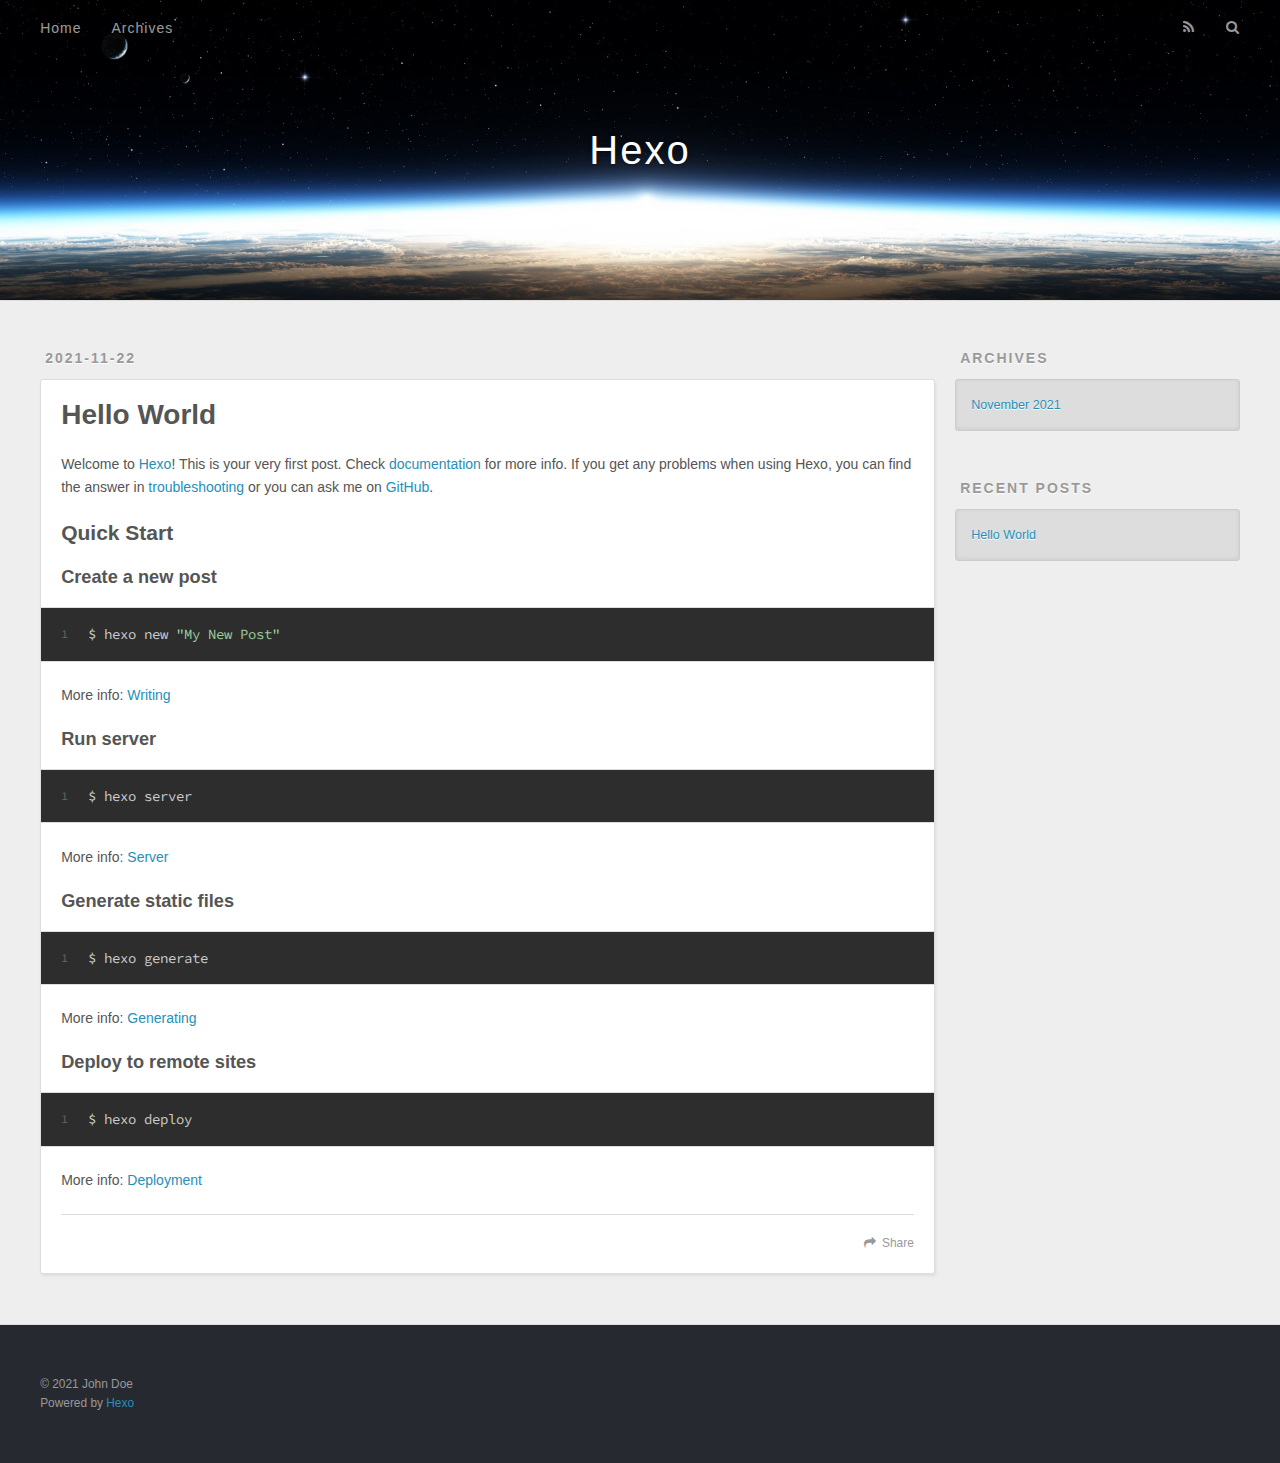
==== index.html @ e6ce5273 "Site updated: 2021-11-22 16:07:38" ====
<!DOCTYPE html>
<html>
<head>
  <meta charset="utf-8">
  

  
  <title>Hexo</title>
  <meta name="viewport" content="width=device-width, initial-scale=1, maximum-scale=1">
  <meta property="og:type" content="website">
<meta property="og:title" content="Hexo">
<meta property="og:url" content="http://example.com/index.html">
<meta property="og:site_name" content="Hexo">
<meta property="og:locale" content="en_US">
<meta property="article:author" content="John Doe">
<meta name="twitter:card" content="summary">
  
    <link rel="alternate" href="/atom.xml" title="Hexo" type="application/atom+xml">
  
  
    <link rel="icon" href="/favicon.png">
  
  
    <link href="//fonts.googleapis.com/css?family=Source+Code+Pro" rel="stylesheet" type="text/css">
  
  
<link rel="stylesheet" href="/css/style.css">

<meta name="generator" content="Hexo 5.4.0"></head>

<body>
  <div id="container">
    <div id="wrap">
      <header id="header">
  <div id="banner"></div>
  <div id="header-outer" class="outer">
    <div id="header-title" class="inner">
      <h1 id="logo-wrap">
        <a href="/" id="logo">Hexo</a>
      </h1>
      
    </div>
    <div id="header-inner" class="inner">
      <nav id="main-nav">
        <a id="main-nav-toggle" class="nav-icon"></a>
        
          <a class="main-nav-link" href="/">Home</a>
        
          <a class="main-nav-link" href="/archives">Archives</a>
        
      </nav>
      <nav id="sub-nav">
        
          <a id="nav-rss-link" class="nav-icon" href="/atom.xml" title="RSS Feed"></a>
        
        <a id="nav-search-btn" class="nav-icon" title="Search"></a>
      </nav>
      <div id="search-form-wrap">
        <form action="//google.com/search" method="get" accept-charset="UTF-8" class="search-form"><input type="search" name="q" class="search-form-input" placeholder="Search"><button type="submit" class="search-form-submit">&#xF002;</button><input type="hidden" name="sitesearch" value="http://example.com"></form>
      </div>
    </div>
  </div>
</header>
      <div class="outer">
        <section id="main">
  
    <article id="post-hello-world" class="article article-type-post" itemscope itemprop="blogPost">
  <div class="article-meta">
    <a href="/2021/11/22/hello-world/" class="article-date">
  <time datetime="2021-11-22T07:55:38.549Z" itemprop="datePublished">2021-11-22</time>
</a>
    
  </div>
  <div class="article-inner">
    
    
      <header class="article-header">
        
  
    <h1 itemprop="name">
      <a class="article-title" href="/2021/11/22/hello-world/">Hello World</a>
    </h1>
  

      </header>
    
    <div class="article-entry" itemprop="articleBody">
      
        <p>Welcome to <a target="_blank" rel="noopener" href="https://hexo.io/">Hexo</a>! This is your very first post. Check <a target="_blank" rel="noopener" href="https://hexo.io/docs/">documentation</a> for more info. If you get any problems when using Hexo, you can find the answer in <a target="_blank" rel="noopener" href="https://hexo.io/docs/troubleshooting.html">troubleshooting</a> or you can ask me on <a target="_blank" rel="noopener" href="https://github.com/hexojs/hexo/issues">GitHub</a>.</p>
<h2 id="Quick-Start"><a href="#Quick-Start" class="headerlink" title="Quick Start"></a>Quick Start</h2><h3 id="Create-a-new-post"><a href="#Create-a-new-post" class="headerlink" title="Create a new post"></a>Create a new post</h3><figure class="highlight bash"><table><tr><td class="gutter"><pre><span class="line">1</span><br></pre></td><td class="code"><pre><span class="line">$ hexo new <span class="string">&quot;My New Post&quot;</span></span><br></pre></td></tr></table></figure>

<p>More info: <a target="_blank" rel="noopener" href="https://hexo.io/docs/writing.html">Writing</a></p>
<h3 id="Run-server"><a href="#Run-server" class="headerlink" title="Run server"></a>Run server</h3><figure class="highlight bash"><table><tr><td class="gutter"><pre><span class="line">1</span><br></pre></td><td class="code"><pre><span class="line">$ hexo server</span><br></pre></td></tr></table></figure>

<p>More info: <a target="_blank" rel="noopener" href="https://hexo.io/docs/server.html">Server</a></p>
<h3 id="Generate-static-files"><a href="#Generate-static-files" class="headerlink" title="Generate static files"></a>Generate static files</h3><figure class="highlight bash"><table><tr><td class="gutter"><pre><span class="line">1</span><br></pre></td><td class="code"><pre><span class="line">$ hexo generate</span><br></pre></td></tr></table></figure>

<p>More info: <a target="_blank" rel="noopener" href="https://hexo.io/docs/generating.html">Generating</a></p>
<h3 id="Deploy-to-remote-sites"><a href="#Deploy-to-remote-sites" class="headerlink" title="Deploy to remote sites"></a>Deploy to remote sites</h3><figure class="highlight bash"><table><tr><td class="gutter"><pre><span class="line">1</span><br></pre></td><td class="code"><pre><span class="line">$ hexo deploy</span><br></pre></td></tr></table></figure>

<p>More info: <a target="_blank" rel="noopener" href="https://hexo.io/docs/one-command-deployment.html">Deployment</a></p>

      
    </div>
    <footer class="article-footer">
      <a data-url="http://example.com/2021/11/22/hello-world/" data-id="ckwadz94r00000wryfaje3tvk" class="article-share-link">Share</a>
      
      
    </footer>
  </div>
  
</article>


  


</section>
        
          <aside id="sidebar">
  
    

  
    

  
    
  
    
  <div class="widget-wrap">
    <h3 class="widget-title">Archives</h3>
    <div class="widget">
      <ul class="archive-list"><li class="archive-list-item"><a class="archive-list-link" href="/archives/2021/11/">November 2021</a></li></ul>
    </div>
  </div>


  
    
  <div class="widget-wrap">
    <h3 class="widget-title">Recent Posts</h3>
    <div class="widget">
      <ul>
        
          <li>
            <a href="/2021/11/22/hello-world/">Hello World</a>
          </li>
        
      </ul>
    </div>
  </div>

  
</aside>
        
      </div>
      <footer id="footer">
  
  <div class="outer">
    <div id="footer-info" class="inner">
      &copy; 2021 John Doe<br>
      Powered by <a href="http://hexo.io/" target="_blank">Hexo</a>
    </div>
  </div>
</footer>
    </div>
    <nav id="mobile-nav">
  
    <a href="/" class="mobile-nav-link">Home</a>
  
    <a href="/archives" class="mobile-nav-link">Archives</a>
  
</nav>
    

<script src="//ajax.googleapis.com/ajax/libs/jquery/2.0.3/jquery.min.js"></script>


  
<link rel="stylesheet" href="/fancybox/jquery.fancybox.css">

  
<script src="/fancybox/jquery.fancybox.pack.js"></script>




<script src="/js/script.js"></script>




  </div>
</body>
</html>
---- css/style.css ----
body {
  width: 100%;
}
body:before,
body:after {
  content: "";
  display: table;
}
body:after {
  clear: both;
}
html,
body,
div,
span,
applet,
object,
iframe,
h1,
h2,
h3,
h4,
h5,
h6,
p,
blockquote,
pre,
a,
abbr,
acronym,
address,
big,
cite,
code,
del,
dfn,
em,
img,
ins,
kbd,
q,
s,
samp,
small,
strike,
strong,
sub,
sup,
tt,
var,
dl,
dt,
dd,
ol,
ul,
li,
fieldset,
form,
label,
legend,
table,
caption,
tbody,
tfoot,
thead,
tr,
th,
td {
  margin: 0;
  padding: 0;
  border: 0;
  outline: 0;
  font-weight: inherit;
  font-style: inherit;
  font-family: inherit;
  font-size: 100%;
  vertical-align: baseline;
}
body {
  line-height: 1;
  color: #000;
  background: #fff;
}
ol,
ul {
  list-style: none;
}
table {
  border-collapse: separate;
  border-spacing: 0;
  vertical-align: middle;
}
caption,
th,
td {
  text-align: left;
  font-weight: normal;
  vertical-align: middle;
}
a img {
  border: none;
}
input,
button {
  margin: 0;
  padding: 0;
}
input::-moz-focus-inner,
button::-moz-focus-inner {
  border: 0;
  padding: 0;
}
@font-face {
  font-family: FontAwesome;
  font-style: normal;
  font-weight: normal;
  src: url("fonts/fontawesome-webfont.eot?v=#4.0.3");
  src: url("fonts/fontawesome-webfont.eot?#iefix&v=#4.0.3") format("embedded-opentype"), url("fonts/fontawesome-webfont.woff?v=#4.0.3") format("woff"), url("fonts/fontawesome-webfont.ttf?v=#4.0.3") format("truetype"), url("fonts/fontawesome-webfont.svg#fontawesomeregular?v=#4.0.3") format("svg");
}
html,
body,
#container {
  height: 100%;
}
body {
  background: #eee;
  font: 14px -apple-system, BlinkMacSystemFont, "Segoe UI", "Roboto", "Oxygen", "Ubuntu", "Cantarell", "Fira Sans", "Droid Sans", "Helvetica Neue", sans-serif;
  -webkit-text-size-adjust: 100%;
}
.outer {
  max-width: 1220px;
  margin: 0 auto;
  padding: 0 20px;
}
.outer:before,
.outer:after {
  content: "";
  display: table;
}
.outer:after {
  clear: both;
}
.inner {
  display: inline;
  float: left;
  width: 98.33333333333333%;
  margin: 0 0.833333333333333%;
}
.left,
.alignleft {
  float: left;
}
.right,
.alignright {
  float: right;
}
.clear {
  clear: both;
}
#container {
  position: relative;
}
.mobile-nav-on {
  overflow: hidden;
}
#wrap {
  height: 100%;
  width: 100%;
  position: absolute;
  top: 0;
  left: 0;
  -webkit-transition: 0.2s ease-out;
  -moz-transition: 0.2s ease-out;
  -ms-transition: 0.2s ease-out;
  transition: 0.2s ease-out;
  z-index: 1;
  background: #eee;
}
.mobile-nav-on #wrap {
  left: 280px;
}
@media screen and (min-width: 768px) {
  #main {
    display: inline;
    float: left;
    width: 73.33333333333333%;
    margin: 0 0.833333333333333%;
  }
}
.article-date,
.article-category-link,
.archive-year,
.widget-title {
  text-decoration: none;
  text-transform: uppercase;
  letter-spacing: 2px;
  color: #999;
  margin-bottom: 1em;
  margin-left: 5px;
  line-height: 1em;
  text-shadow: 0 1px #fff;
  font-weight: bold;
}
.article-inner,
.archive-article-inner {
  background: #fff;
  -webkit-box-shadow: 1px 2px 3px #ddd;
  box-shadow: 1px 2px 3px #ddd;
  border: 1px solid #ddd;
  border-radius: 3px;
}
.article-entry h1,
.widget h1 {
  font-size: 2em;
}
.article-entry h2,
.widget h2 {
  font-size: 1.5em;
}
.article-entry h3,
.widget h3 {
  font-size: 1.3em;
}
.article-entry h4,
.widget h4 {
  font-size: 1.2em;
}
.article-entry h5,
.widget h5 {
  font-size: 1em;
}
.article-entry h6,
.widget h6 {
  font-size: 1em;
  color: #999;
}
.article-entry hr,
.widget hr {
  border: 1px dashed #ddd;
}
.article-entry strong,
.widget strong {
  font-weight: bold;
}
.article-entry em,
.widget em,
.article-entry cite,
.widget cite {
  font-style: italic;
}
.article-entry sup,
.widget sup,
.article-entry sub,
.widget sub {
  font-size: 0.75em;
  line-height: 0;
  position: relative;
  vertical-align: baseline;
}
.article-entry sup,
.widget sup {
  top: -0.5em;
}
.article-entry sub,
.widget sub {
  bottom: -0.2em;
}
.article-entry small,
.widget small {
  font-size: 0.85em;
}
.article-entry acronym,
.widget acronym,
.article-entry abbr,
.widget abbr {
  border-bottom: 1px dotted;
}
.article-entry ul,
.widget ul,
.article-entry ol,
.widget ol,
.article-entry dl,
.widget dl {
  margin: 0 20px;
  line-height: 1.6em;
}
.article-entry ul ul,
.widget ul ul,
.article-entry ol ul,
.widget ol ul,
.article-entry ul ol,
.widget ul ol,
.article-entry ol ol,
.widget ol ol {
  margin-top: 0;
  margin-bottom: 0;
}
.article-entry ul,
.widget ul {
  list-style: disc;
}
.article-entry ol,
.widget ol {
  list-style: decimal;
}
.article-entry dt,
.widget dt {
  font-weight: bold;
}
#header {
  height: 300px;
  position: relative;
  border-bottom: 1px solid #ddd;
}
#header:before,
#header:after {
  content: "";
  position: absolute;
  left: 0;
  right: 0;
  height: 40px;
}
#header:before {
  top: 0;
  background: -webkit-linear-gradient(rgba(0,0,0,0.2), transparent);
  background: -moz-linear-gradient(rgba(0,0,0,0.2), transparent);
  background: -ms-linear-gradient(rgba(0,0,0,0.2), transparent);
  background: linear-gradient(rgba(0,0,0,0.2), transparent);
}
#header:after {
  bottom: 0;
  background: -webkit-linear-gradient(transparent, rgba(0,0,0,0.2));
  background: -moz-linear-gradient(transparent, rgba(0,0,0,0.2));
  background: -ms-linear-gradient(transparent, rgba(0,0,0,0.2));
  background: linear-gradient(transparent, rgba(0,0,0,0.2));
}
#header-outer {
  height: 100%;
  position: relative;
}
#header-inner {
  position: relative;
  overflow: hidden;
}
#banner {
  position: absolute;
  top: 0;
  left: 0;
  width: 100%;
  height: 100%;
  background: url("images/banner.jpg") center #000;
  -webkit-background-size: cover;
  -moz-background-size: cover;
  background-size: cover;
  z-index: -1;
}
#header-title {
  text-align: center;
  height: 40px;
  position: absolute;
  top: 50%;
  left: 0;
  margin-top: -20px;
}
#logo,
#subtitle {
  text-decoration: none;
  color: #fff;
  font-weight: 300;
  text-shadow: 0 1px 4px rgba(0,0,0,0.3);
}
#logo {
  font-size: 40px;
  line-height: 40px;
  letter-spacing: 2px;
}
#subtitle {
  font-size: 16px;
  line-height: 16px;
  letter-spacing: 1px;
}
#subtitle-wrap {
  margin-top: 16px;
}
#main-nav {
  float: left;
  margin-left: -15px;
}
.nav-icon,
.main-nav-link {
  float: left;
  color: #fff;
  opacity: 0.6;
  text-decoration: none;
  text-shadow: 0 1px rgba(0,0,0,0.2);
  -webkit-transition: opacity 0.2s;
  -moz-transition: opacity 0.2s;
  -ms-transition: opacity 0.2s;
  transition: opacity 0.2s;
  display: block;
  padding: 20px 15px;
}
.nav-icon:hover,
.main-nav-link:hover {
  opacity: 1;
}
.nav-icon {
  font-family: FontAwesome;
  text-align: center;
  font-size: 14px;
  width: 14px;
  height: 14px;
  padding: 20px 15px;
  position: relative;
  cursor: pointer;
}
.main-nav-link {
  font-weight: 300;
  letter-spacing: 1px;
}
@media screen and (max-width: 479px) {
  .main-nav-link {
    display: none;
  }
}
#main-nav-toggle {
  display: none;
}
#main-nav-toggle:before {
  content: "\f0c9";
}
@media screen and (max-width: 479px) {
  #main-nav-toggle {
    display: block;
  }
}
#sub-nav {
  float: right;
  margin-right: -15px;
}
#nav-rss-link:before {
  content: "\f09e";
}
#nav-search-btn:before {
  content: "\f002";
}
#search-form-wrap {
  position: absolute;
  top: 15px;
  width: 150px;
  height: 30px;
  right: -150px;
  opacity: 0;
  -webkit-transition: 0.2s ease-out;
  -moz-transition: 0.2s ease-out;
  -ms-transition: 0.2s ease-out;
  transition: 0.2s ease-out;
}
#search-form-wrap.on {
  opacity: 1;
  right: 0;
}
@media screen and (max-width: 479px) {
  #search-form-wrap {
    width: 100%;
    right: -100%;
  }
}
.search-form {
  position: absolute;
  top: 0;
  left: 0;
  right: 0;
  background: #fff;
  padding: 5px 15px;
  border-radius: 15px;
  -webkit-box-shadow: 0 0 10px rgba(0,0,0,0.3);
  box-shadow: 0 0 10px rgba(0,0,0,0.3);
}
.search-form-input {
  border: none;
  background: none;
  color: #555;
  width: 100%;
  font: 13px -apple-system, BlinkMacSystemFont, "Segoe UI", "Roboto", "Oxygen", "Ubuntu", "Cantarell", "Fira Sans", "Droid Sans", "Helvetica Neue", sans-serif;
  outline: none;
}
.search-form-input::-webkit-search-results-decoration,
.search-form-input::-webkit-search-cancel-button {
  -webkit-appearance: none;
}
.search-form-submit {
  position: absolute;
  top: 50%;
  right: 10px;
  margin-top: -7px;
  font: 13px FontAwesome;
  border: none;
  background: none;
  color: #bbb;
  cursor: pointer;
}
.search-form-submit:hover,
.search-form-submit:focus {
  color: #777;
}
.article {
  margin: 50px 0;
}
.article-inner {
  overflow: hidden;
}
.article-meta:before,
.article-meta:after {
  content: "";
  display: table;
}
.article-meta:after {
  clear: both;
}
.article-date {
  float: left;
}
.article-category {
  float: left;
  line-height: 1em;
  color: #ccc;
  text-shadow: 0 1px #fff;
  margin-left: 8px;
}
.article-category:before {
  content: "\2022";
}
.article-category-link {
  margin: 0 12px 1em;
}
.article-header {
  padding: 20px 20px 0;
}
.article-title {
  text-decoration: none;
  font-size: 2em;
  font-weight: bold;
  color: #555;
  line-height: 1.1em;
  -webkit-transition: color 0.2s;
  -moz-transition: color 0.2s;
  -ms-transition: color 0.2s;
  transition: color 0.2s;
}
a.article-title:hover {
  color: #258fb8;
}
.article-entry {
  color: #555;
  padding: 0 20px;
}
.article-entry:before,
.article-entry:after {
  content: "";
  display: table;
}
.article-entry:after {
  clear: both;
}
.article-entry p,
.article-entry table {
  line-height: 1.6em;
  margin: 1.6em 0;
}
.article-entry h1,
.article-entry h2,
.article-entry h3,
.article-entry h4,
.article-entry h5,
.article-entry h6 {
  font-weight: bold;
}
.article-entry h1,
.article-entry h2,
.article-entry h3,
.article-entry h4,
.article-entry h5,
.article-entry h6 {
  line-height: 1.1em;
  margin: 1.1em 0;
}
.article-entry a {
  color: #258fb8;
  text-decoration: none;
}
.article-entry a:hover {
  text-decoration: underline;
}
.article-entry ul,
.article-entry ol,
.article-entry dl {
  margin-top: 1.6em;
  margin-bottom: 1.6em;
}
.article-entry img,
.article-entry video {
  max-width: 100%;
  height: auto;
  display: block;
  margin: auto;
}
.article-entry iframe {
  border: none;
}
.article-entry table {
  width: 100%;
  border-collapse: collapse;
  border-spacing: 0;
}
.article-entry th {
  font-weight: bold;
  border-bottom: 3px solid #ddd;
  padding-bottom: 0.5em;
}
.article-entry td {
  border-bottom: 1px solid #ddd;
  padding: 10px 0;
}
.article-entry blockquote {
  font-family: Georgia, "Times New Roman", serif;
  font-size: 1.4em;
  margin: 1.6em 20px;
  text-align: center;
}
.article-entry blockquote footer {
  font-size: 14px;
  margin: 1.6em 0;
  font-family: -apple-system, BlinkMacSystemFont, "Segoe UI", "Roboto", "Oxygen", "Ubuntu", "Cantarell", "Fira Sans", "Droid Sans", "Helvetica Neue", sans-serif;
}
.article-entry blockquote footer cite:before {
  content: "—";
  padding: 0 0.5em;
}
.article-entry .pullquote {
  text-align: left;
  width: 45%;
  margin: 0;
}
.article-entry .pullquote.left {
  margin-left: 0.5em;
  margin-right: 1em;
}
.article-entry .pullquote.right {
  margin-right: 0.5em;
  margin-left: 1em;
}
.article-entry .caption {
  color: #999;
  display: block;
  font-size: 0.9em;
  margin-top: 0.5em;
  position: relative;
  text-align: center;
}
.article-entry .video-container {
  position: relative;
  padding-top: 56.25%;
  height: 0;
  overflow: hidden;
}
.article-entry .video-container iframe,
.article-entry .video-container object,
.article-entry .video-container embed {
  position: absolute;
  top: 0;
  left: 0;
  width: 100%;
  height: 100%;
  margin-top: 0;
}
.article-more-link a {
  display: inline-block;
  line-height: 1em;
  padding: 6px 15px;
  border-radius: 15px;
  background: #eee;
  color: #999;
  text-shadow: 0 1px #fff;
  text-decoration: none;
}
.article-more-link a:hover {
  background: #258fb8;
  color: #fff;
  text-decoration: none;
  text-shadow: 0 1px #1e7293;
}
.article-footer {
  font-size: 0.85em;
  line-height: 1.6em;
  border-top: 1px solid #ddd;
  padding-top: 1.6em;
  margin: 0 20px 20px;
}
.article-footer:before,
.article-footer:after {
  content: "";
  display: table;
}
.article-footer:after {
  clear: both;
}
.article-footer a {
  color: #999;
  text-decoration: none;
}
.article-footer a:hover {
  color: #555;
}
.article-tag-list-item {
  float: left;
  margin-right: 10px;
}
.article-tag-list-link:before {
  content: "#";
}
.article-comment-link {
  float: right;
}
.article-comment-link:before {
  content: "\f075";
  font-family: FontAwesome;
  padding-right: 8px;
}
.article-share-link {
  cursor: pointer;
  float: right;
  margin-left: 20px;
}
.article-share-link:before {
  content: "\f064";
  font-family: FontAwesome;
  padding-right: 6px;
}
#article-nav {
  position: relative;
}
#article-nav:before,
#article-nav:after {
  content: "";
  display: table;
}
#article-nav:after {
  clear: both;
}
@media screen and (min-width: 768px) {
  #article-nav {
    margin: 50px 0;
  }
  #article-nav:before {
    width: 8px;
    height: 8px;
    position: absolute;
    top: 50%;
    left: 50%;
    margin-top: -4px;
    margin-left: -4px;
    content: "";
    border-radius: 50%;
    background: #ddd;
    -webkit-box-shadow: 0 1px 2px #fff;
    box-shadow: 0 1px 2px #fff;
  }
}
.article-nav-link-wrap {
  text-decoration: none;
  text-shadow: 0 1px #fff;
  color: #999;
  -webkit-box-sizing: border-box;
  -moz-box-sizing: border-box;
  box-sizing: border-box;
  margin-top: 50px;
  text-align: center;
  display: block;
}
.article-nav-link-wrap:hover {
  color: #555;
}
@media screen and (min-width: 768px) {
  .article-nav-link-wrap {
    width: 50%;
    margin-top: 0;
  }
}
@media screen and (min-width: 768px) {
  #article-nav-newer {
    float: left;
    text-align: right;
    padding-right: 20px;
  }
}
@media screen and (min-width: 768px) {
  #article-nav-older {
    float: right;
    text-align: left;
    padding-left: 20px;
  }
}
.article-nav-caption {
  text-transform: uppercase;
  letter-spacing: 2px;
  color: #ddd;
  line-height: 1em;
  font-weight: bold;
}
#article-nav-newer .article-nav-caption {
  margin-right: -2px;
}
.article-nav-title {
  font-size: 0.85em;
  line-height: 1.6em;
  margin-top: 0.5em;
}
.article-share-box {
  position: absolute;
  display: none;
  background: #fff;
  -webkit-box-shadow: 1px 2px 10px rgba(0,0,0,0.2);
  box-shadow: 1px 2px 10px rgba(0,0,0,0.2);
  border-radius: 3px;
  margin-left: -145px;
  overflow: hidden;
  z-index: 1;
}
.article-share-box.on {
  display: block;
}
.article-share-input {
  width: 100%;
  background: none;
  -webkit-box-sizing: border-box;
  -moz-box-sizing: border-box;
  box-sizing: border-box;
  font: 14px -apple-system, BlinkMacSystemFont, "Segoe UI", "Roboto", "Oxygen", "Ubuntu", "Cantarell", "Fira Sans", "Droid Sans", "Helvetica Neue", sans-serif;
  padding: 0 15px;
  color: #555;
  outline: none;
  border: 1px solid #ddd;
  border-radius: 3px 3px 0 0;
  height: 36px;
  line-height: 36px;
}
.article-share-links {
  background: #eee;
}
.article-share-links:before,
.article-share-links:after {
  content: "";
  display: table;
}
.article-share-links:after {
  clear: both;
}
.article-share-twitter,
.article-share-facebook,
.article-share-pinterest,
.article-share-google {
  width: 50px;
  height: 36px;
  display: block;
  float: left;
  position: relative;
  color: #999;
  text-shadow: 0 1px #fff;
}
.article-share-twitter:before,
.article-share-facebook:before,
.article-share-pinterest:before,
.article-share-google:before {
  font-size: 20px;
  font-family: FontAwesome;
  width: 20px;
  height: 20px;
  position: absolute;
  top: 50%;
  left: 50%;
  margin-top: -10px;
  margin-left: -10px;
  text-align: center;
}
.article-share-twitter:hover,
.article-share-facebook:hover,
.article-share-pinterest:hover,
.article-share-google:hover {
  color: #fff;
}
.article-share-twitter:before {
  content: "\f099";
}
.article-share-twitter:hover {
  background: #00aced;
  text-shadow: 0 1px #008abe;
}
.article-share-facebook:before {
  content: "\f09a";
}
.article-share-facebook:hover {
  background: #3b5998;
  text-shadow: 0 1px #2f477a;
}
.article-share-pinterest:before {
  content: "\f0d2";
}
.article-share-pinterest:hover {
  background: #cb2027;
  text-shadow: 0 1px #a21a1f;
}
.article-share-google:before {
  content: "\f0d5";
}
.article-share-google:hover {
  background: #dd4b39;
  text-shadow: 0 1px #be3221;
}
.article-gallery {
  background: #000;
  position: relative;
}
.article-gallery-photos {
  position: relative;
  overflow: hidden;
}
.article-gallery-img {
  display: none;
  max-width: 100%;
}
.article-gallery-img:first-child {
  display: block;
}
.article-gallery-img.loaded {
  position: absolute;
  display: block;
}
.article-gallery-img img {
  display: block;
  max-width: 100%;
  margin: 0 auto;
}
#comments {
  background: #fff;
  -webkit-box-shadow: 1px 2px 3px #ddd;
  box-shadow: 1px 2px 3px #ddd;
  padding: 20px;
  border: 1px solid #ddd;
  border-radius: 3px;
  margin: 50px 0;
}
#comments a {
  color: #258fb8;
}
.archives-wrap {
  margin: 50px 0;
}
.archives:before,
.archives:after {
  content: "";
  display: table;
}
.archives:after {
  clear: both;
}
.archive-year-wrap {
  margin-bottom: 1em;
}
.archives {
  -webkit-column-gap: 10px;
  -moz-column-gap: 10px;
  column-gap: 10px;
}
@media screen and (min-width: 480px) and (max-width: 767px) {
  .archives {
    -webkit-column-count: 2;
    -moz-column-count: 2;
    column-count: 2;
  }
}
@media screen and (min-width: 768px) {
  .archives {
    -webkit-column-count: 3;
    -moz-column-count: 3;
    column-count: 3;
  }
}
.archive-article {
  -webkit-column-break-inside: avoid;
  page-break-inside: avoid;
  overflow: hidden;
  break-inside: avoid-column;
}
.archive-article-inner {
  padding: 10px;
  margin-bottom: 15px;
}
.archive-article-title {
  text-decoration: none;
  font-weight: bold;
  color: #555;
  -webkit-transition: color 0.2s;
  -moz-transition: color 0.2s;
  -ms-transition: color 0.2s;
  transition: color 0.2s;
  line-height: 1.6em;
}
.archive-article-title:hover {
  color: #258fb8;
}
.archive-article-footer {
  margin-top: 1em;
}
.archive-article-date {
  color: #999;
  text-decoration: none;
  font-size: 0.85em;
  line-height: 1em;
  margin-bottom: 0.5em;
  display: block;
}
#page-nav {
  margin: 50px auto;
  background: #fff;
  -webkit-box-shadow: 1px 2px 3px #ddd;
  box-shadow: 1px 2px 3px #ddd;
  border: 1px solid #ddd;
  border-radius: 3px;
  text-align: center;
  color: #999;
  overflow: hidden;
}
#page-nav:before,
#page-nav:after {
  content: "";
  display: table;
}
#page-nav:after {
  clear: both;
}
#page-nav a,
#page-nav span {
  padding: 10px 20px;
  line-height: 1;
  height: 2ex;
}
#page-nav a {
  color: #999;
  text-decoration: none;
}
#page-nav a:hover {
  background: #999;
  color: #fff;
}
#page-nav .prev {
  float: left;
}
#page-nav .next {
  float: right;
}
#page-nav .page-number {
  display: inline-block;
}
@media screen and (max-width: 479px) {
  #page-nav .page-number {
    display: none;
  }
}
#page-nav .current {
  color: #555;
  font-weight: bold;
}
#page-nav .space {
  color: #ddd;
}
#footer {
  background: #262a30;
  padding: 50px 0;
  border-top: 1px solid #ddd;
  color: #999;
}
#footer a {
  color: #258fb8;
  text-decoration: none;
}
#footer a:hover {
  text-decoration: underline;
}
#footer-info {
  line-height: 1.6em;
  font-size: 0.85em;
}
.article-entry pre,
.article-entry .highlight {
  background: #2d2d2d;
  margin: 0 -20px;
  padding: 15px 20px;
  border-style: solid;
  border-color: #ddd;
  border-width: 1px 0;
  overflow: auto;
  color: #ccc;
  line-height: 22.400000000000002px;
}
.article-entry .highlight .gutter pre,
.article-entry .gist .gist-file .gist-data .line-numbers {
  color: #666;
  font-size: 0.85em;
}
.article-entry pre,
.article-entry code {
  font-family: "Source Code Pro", Consolas, Monaco, Menlo, Consolas, monospace;
}
.article-entry code {
  background: #eee;
  text-shadow: 0 1px #fff;
  padding: 0 0.3em;
}
.article-entry pre code {
  background: none;
  text-shadow: none;
  padding: 0;
}
.article-entry .highlight pre {
  border: none;
  margin: 0;
  padding: 0;
}
.article-entry .highlight table {
  margin: 0;
  width: auto;
}
.article-entry .highlight td {
  border: none;
  padding: 0;
}
.article-entry .highlight figcaption {
  font-size: 0.85em;
  color: #999;
  line-height: 1em;
  margin-bottom: 1em;
}
.article-entry .highlight figcaption:before,
.article-entry .highlight figcaption:after {
  content: "";
  display: table;
}
.article-entry .highlight figcaption:after {
  clear: both;
}
.article-entry .highlight figcaption a {
  float: right;
}
.article-entry .highlight .gutter pre {
  text-align: right;
  padding-right: 20px;
}
.article-entry .highlight .line {
  height: 22.400000000000002px;
}
.article-entry .highlight .line.marked {
  background: #515151;
}
.article-entry .gist {
  margin: 0 -20px;
  border-style: solid;
  border-color: #ddd;
  border-width: 1px 0;
  background: #2d2d2d;
  padding: 15px 20px 15px 0;
}
.article-entry .gist .gist-file {
  border: none;
  font-family: "Source Code Pro", Consolas, Monaco, Menlo, Consolas, monospace;
  margin: 0;
}
.article-entry .gist .gist-file .gist-data {
  background: none;
  border: none;
}
.article-entry .gist .gist-file .gist-data .line-numbers {
  background: none;
  border: none;
  padding: 0 20px 0 0;
}
.article-entry .gist .gist-file .gist-data .line-data {
  padding: 0 !important;
}
.article-entry .gist .gist-file .highlight {
  margin: 0;
  padding: 0;
  border: none;
}
.article-entry .gist .gist-file .gist-meta {
  background: #2d2d2d;
  color: #999;
  font: 0.85em -apple-system, BlinkMacSystemFont, "Segoe UI", "Roboto", "Oxygen", "Ubuntu", "Cantarell", "Fira Sans", "Droid Sans", "Helvetica Neue", sans-serif;
  text-shadow: 0 0;
  padding: 0;
  margin-top: 1em;
  margin-left: 20px;
}
.article-entry .gist .gist-file .gist-meta a {
  color: #258fb8;
  font-weight: normal;
}
.article-entry .gist .gist-file .gist-meta a:hover {
  text-decoration: underline;
}
pre .comment,
pre .title {
  color: #999;
}
pre .variable,
pre .attribute,
pre .tag,
pre .regexp,
pre .ruby .constant,
pre .xml .tag .title,
pre .xml .pi,
pre .xml .doctype,
pre .html .doctype,
pre .css .id,
pre .css .class,
pre .css .pseudo {
  color: #f2777a;
}
pre .number,
pre .preprocessor,
pre .built_in,
pre .literal,
pre .params,
pre .constant {
  color: #f99157;
}
pre .class,
pre .ruby .class .title,
pre .css .rules .attribute {
  color: #9c9;
}
pre .string,
pre .value,
pre .inheritance,
pre .header,
pre .ruby .symbol,
pre .xml .cdata {
  color: #9c9;
}
pre .css .hexcolor {
  color: #6cc;
}
pre .function,
pre .python .decorator,
pre .python .title,
pre .ruby .function .title,
pre .ruby .title .keyword,
pre .perl .sub,
pre .javascript .title,
pre .coffeescript .title {
  color: #69c;
}
pre .keyword,
pre .javascript .function {
  color: #c9c;
}
@media screen and (max-width: 479px) {
  #mobile-nav {
    position: absolute;
    top: 0;
    left: 0;
    width: 280px;
    height: 100%;
    background: #191919;
    border-right: 1px solid #fff;
  }
}
@media screen and (max-width: 479px) {
  .mobile-nav-link {
    display: block;
    color: #999;
    text-decoration: none;
    padding: 15px 20px;
    font-weight: bold;
  }
  .mobile-nav-link:hover {
    color: #fff;
  }
}
@media screen and (min-width: 768px) {
  #sidebar {
    display: inline;
    float: left;
    width: 23.333333333333332%;
    margin: 0 0.833333333333333%;
  }
}
.widget-wrap {
  margin: 50px 0;
}
.widget {
  color: #777;
  text-shadow: 0 1px #fff;
  background: #ddd;
  -webkit-box-shadow: 0 -1px 4px #ccc inset;
  box-shadow: 0 -1px 4px #ccc inset;
  border: 1px solid #ccc;
  padding: 15px;
  border-radius: 3px;
}
.widget a {
  color: #258fb8;
  text-decoration: none;
}
.widget a:hover {
  text-decoration: underline;
}
.widget ul ul,
.widget ol ul,
.widget dl ul,
.widget ul ol,
.widget ol ol,
.widget dl ol,
.widget ul dl,
.widget ol dl,
.widget dl dl {
  margin-left: 15px;
  list-style: disc;
}
.widget {
  line-height: 1.6em;
  word-wrap: break-word;
  font-size: 0.9em;
}
.widget ul,
.widget ol {
  list-style: none;
  margin: 0;
}
.widget ul ul,
.widget ol ul,
.widget ul ol,
.widget ol ol {
  margin: 0 20px;
}
.widget ul ul,
.widget ol ul {
  list-style: disc;
}
.widget ul ol,
.widget ol ol {
  list-style: decimal;
}
.category-list-count,
.tag-list-count,
.archive-list-count {
  padding-left: 5px;
  color: #999;
  font-size: 0.85em;
}
.category-list-count:before,
.tag-list-count:before,
.archive-list-count:before {
  content: "(";
}
.category-list-count:after,
.tag-list-count:after,
.archive-list-count:after {
  content: ")";
}
.tagcloud a {
  margin-right: 5px;
  display: inline-block;
}
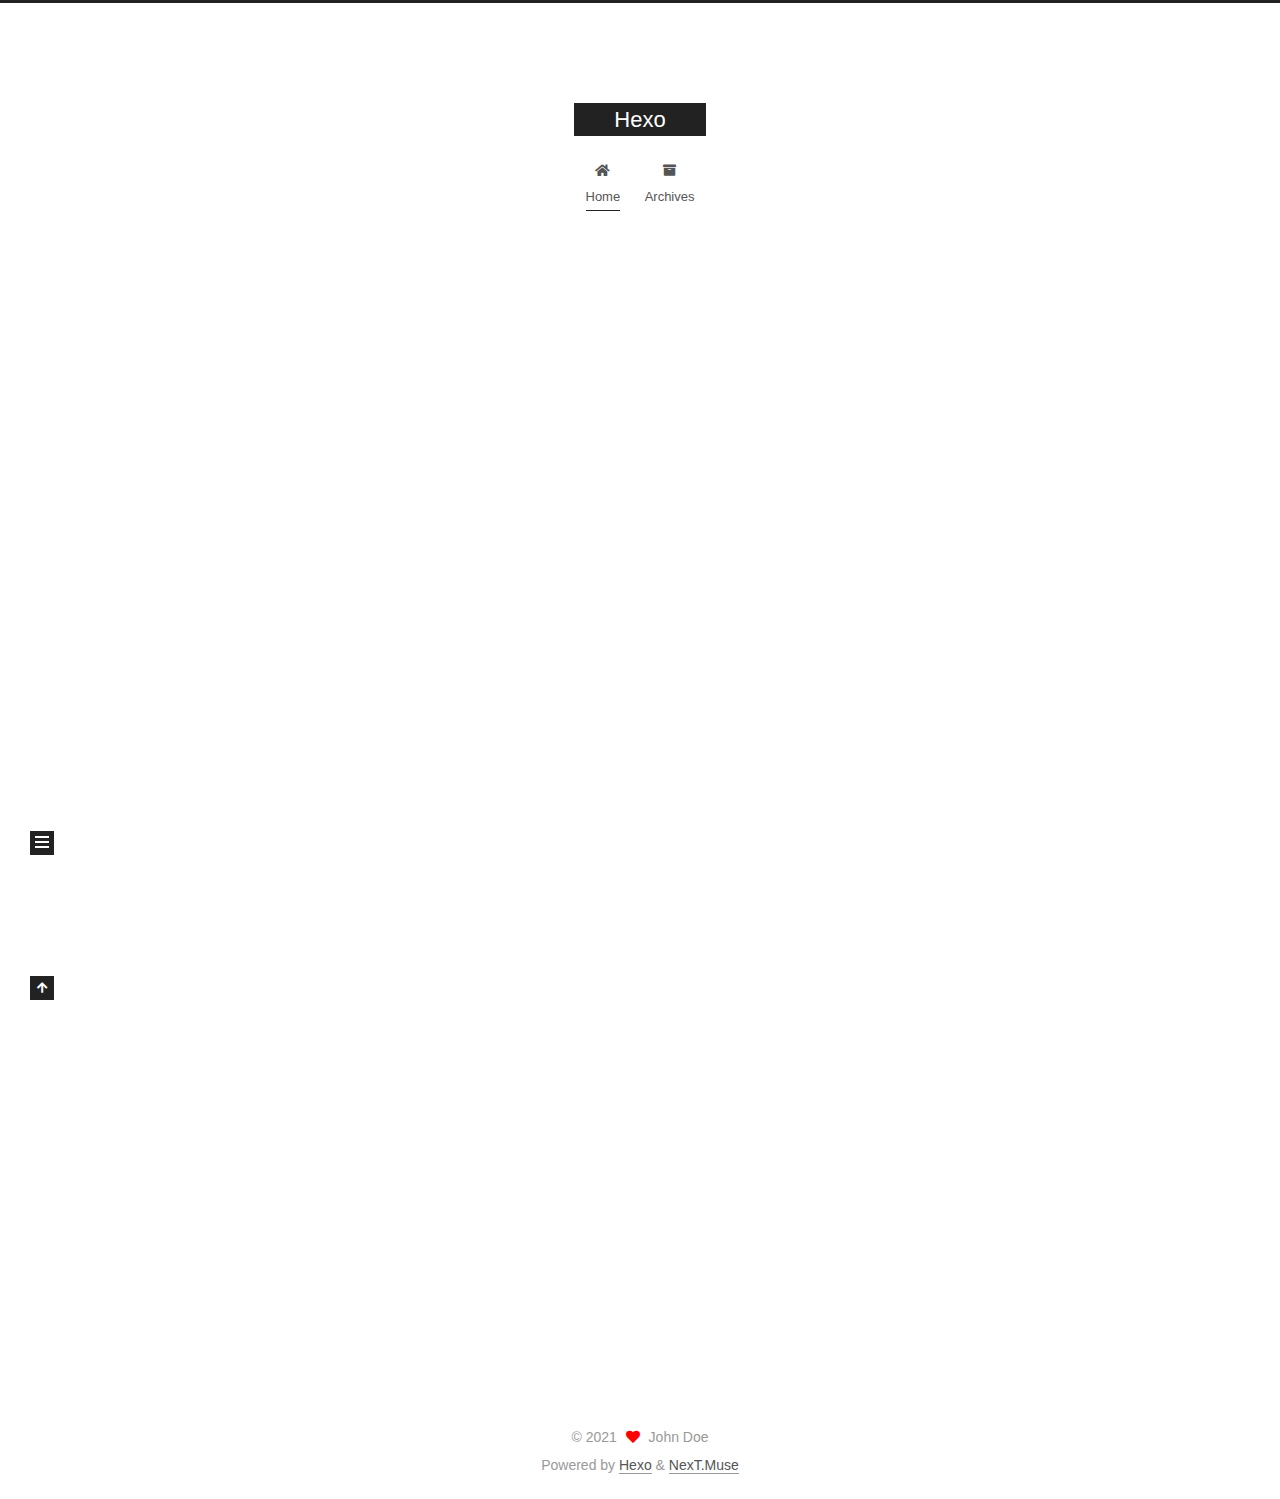
==== commit ffdd01e9: "Site updated: 2021-11-22 17:02:01" ====
--- a/index.html
+++ b/index.html
@@ -1,196 +1,376 @@
 <!DOCTYPE html>
-<html>
+<html lang="en">
 <head>
-  <meta charset="utf-8">
-  
-
-  
-  <title>Hexo</title>
-  <meta name="viewport" content="width=device-width, initial-scale=1, maximum-scale=1">
+  <meta charset="UTF-8">
+<meta name="viewport" content="width=device-width, initial-scale=1, maximum-scale=2">
+<meta name="theme-color" content="#222">
+<meta name="generator" content="Hexo 5.4.0">
+  <link rel="apple-touch-icon" sizes="180x180" href="/images/apple-touch-icon-next.png">
+  <link rel="icon" type="image/png" sizes="32x32" href="/images/favicon-32x32-next.png">
+  <link rel="icon" type="image/png" sizes="16x16" href="/images/favicon-16x16-next.png">
+  <link rel="mask-icon" href="/images/logo.svg" color="#222">
+
+<link rel="stylesheet" href="/css/main.css">
+
+
+<link rel="stylesheet" href="/lib/font-awesome/css/all.min.css">
+
+<script id="hexo-configurations">
+    var NexT = window.NexT || {};
+    var CONFIG = {"hostname":"liwannian1229.github.io","root":"/","scheme":"Muse","version":"7.8.0","exturl":false,"sidebar":{"position":"left","display":"post","padding":18,"offset":12,"onmobile":false},"copycode":{"enable":false,"show_result":false,"style":null},"back2top":{"enable":true,"sidebar":false,"scrollpercent":false},"bookmark":{"enable":false,"color":"#222","save":"auto"},"fancybox":false,"mediumzoom":false,"lazyload":false,"pangu":false,"comments":{"style":"tabs","active":null,"storage":true,"lazyload":false,"nav":null},"algolia":{"hits":{"per_page":10},"labels":{"input_placeholder":"Search for Posts","hits_empty":"We didn't find any results for the search: ${query}","hits_stats":"${hits} results found in ${time} ms"}},"localsearch":{"enable":false,"trigger":"auto","top_n_per_article":1,"unescape":false,"preload":false},"motion":{"enable":true,"async":false,"transition":{"post_block":"fadeIn","post_header":"slideDownIn","post_body":"slideDownIn","coll_header":"slideLeftIn","sidebar":"slideUpIn"}}};
+  </script>
+
   <meta property="og:type" content="website">
 <meta property="og:title" content="Hexo">
-<meta property="og:url" content="http://example.com/index.html">
+<meta property="og:url" content="https://liwannian1229.github.io/index.html">
 <meta property="og:site_name" content="Hexo">
 <meta property="og:locale" content="en_US">
 <meta property="article:author" content="John Doe">
 <meta name="twitter:card" content="summary">
-  
-    <link rel="alternate" href="/atom.xml" title="Hexo" type="application/atom+xml">
-  
-  
-    <link rel="icon" href="/favicon.png">
-  
-  
-    <link href="//fonts.googleapis.com/css?family=Source+Code+Pro" rel="stylesheet" type="text/css">
-  
-  
-<link rel="stylesheet" href="/css/style.css">
-
-<meta name="generator" content="Hexo 5.4.0"></head>
-
-<body>
-  <div id="container">
-    <div id="wrap">
-      <header id="header">
-  <div id="banner"></div>
-  <div id="header-outer" class="outer">
-    <div id="header-title" class="inner">
-      <h1 id="logo-wrap">
-        <a href="/" id="logo">Hexo</a>
-      </h1>
+
+<link rel="canonical" href="https://liwannian1229.github.io/">
+
+
+<script id="page-configurations">
+  // https://hexo.io/docs/variables.html
+  CONFIG.page = {
+    sidebar: "",
+    isHome : true,
+    isPost : false,
+    lang   : 'en'
+  };
+</script>
+
+  <title>Hexo</title>
+  
+
+
+
+
+
+
+  <noscript>
+  <style>
+  .use-motion .brand,
+  .use-motion .menu-item,
+  .sidebar-inner,
+  .use-motion .post-block,
+  .use-motion .pagination,
+  .use-motion .comments,
+  .use-motion .post-header,
+  .use-motion .post-body,
+  .use-motion .collection-header { opacity: initial; }
+
+  .use-motion .site-title,
+  .use-motion .site-subtitle {
+    opacity: initial;
+    top: initial;
+  }
+
+  .use-motion .logo-line-before i { left: initial; }
+  .use-motion .logo-line-after i { right: initial; }
+  </style>
+</noscript>
+
+</head>
+
+<body itemscope itemtype="http://schema.org/WebPage">
+  <div class="container use-motion">
+    <div class="headband"></div>
+
+    <header class="header" itemscope itemtype="http://schema.org/WPHeader">
+      <div class="header-inner"><div class="site-brand-container">
+  <div class="site-nav-toggle">
+    <div class="toggle" aria-label="Toggle navigation bar">
+      <span class="toggle-line toggle-line-first"></span>
+      <span class="toggle-line toggle-line-middle"></span>
+      <span class="toggle-line toggle-line-last"></span>
+    </div>
+  </div>
+
+  <div class="site-meta">
+
+    <a href="/" class="brand" rel="start">
+      <span class="logo-line-before"><i></i></span>
+      <h1 class="site-title">Hexo</h1>
+      <span class="logo-line-after"><i></i></span>
+    </a>
+  </div>
+
+  <div class="site-nav-right">
+    <div class="toggle popup-trigger">
+    </div>
+  </div>
+</div>
+
+
+
+
+<nav class="site-nav">
+  <ul id="menu" class="main-menu menu">
+        <li class="menu-item menu-item-home">
+
+    <a href="/" rel="section"><i class="fa fa-home fa-fw"></i>Home</a>
+
+  </li>
+        <li class="menu-item menu-item-archives">
+
+    <a href="/archives/" rel="section"><i class="fa fa-archive fa-fw"></i>Archives</a>
+
+  </li>
+  </ul>
+</nav>
+
+
+
+
+</div>
+    </header>
+
+    
+  <div class="back-to-top">
+    <i class="fa fa-arrow-up"></i>
+    <span>0%</span>
+  </div>
+
+
+    <main class="main">
+      <div class="main-inner">
+        <div class="content-wrap">
+          
+
+          <div class="content index posts-expand">
+            
+      
+  
+  
+  <article itemscope itemtype="http://schema.org/Article" class="post-block" lang="en">
+    <link itemprop="mainEntityOfPage" href="https://liwannian1229.github.io/2021/11/22/hello-world/">
+
+    <span hidden itemprop="author" itemscope itemtype="http://schema.org/Person">
+      <meta itemprop="image" content="/images/avatar.gif">
+      <meta itemprop="name" content="John Doe">
+      <meta itemprop="description" content="">
+    </span>
+
+    <span hidden itemprop="publisher" itemscope itemtype="http://schema.org/Organization">
+      <meta itemprop="name" content="Hexo">
+    </span>
+      <header class="post-header">
+        <h2 class="post-title" itemprop="name headline">
+          
+            <a href="/2021/11/22/hello-world/" class="post-title-link" itemprop="url">Hello World</a>
+        </h2>
+
+        <div class="post-meta">
+            <span class="post-meta-item">
+              <span class="post-meta-item-icon">
+                <i class="far fa-calendar"></i>
+              </span>
+              <span class="post-meta-item-text">Posted on</span>
+
+              <time title="Created: 2021-11-22 15:55:38" itemprop="dateCreated datePublished" datetime="2021-11-22T15:55:38+08:00">2021-11-22</time>
+            </span>
+              <span class="post-meta-item">
+                <span class="post-meta-item-icon">
+                  <i class="far fa-calendar-check"></i>
+                </span>
+                <span class="post-meta-item-text">Edited on</span>
+                <time title="Modified: 1985-10-26 16:15:00" itemprop="dateModified" datetime="1985-10-26T16:15:00+08:00">1985-10-26</time>
+              </span>
+
+          
+
+        </div>
+      </header>
+
+    
+    
+    
+    <div class="post-body" itemprop="articleBody">
+
+      
+          <p>Welcome to <a target="_blank" rel="noopener" href="https://hexo.io/">Hexo</a>! This is your very first post. Check <a target="_blank" rel="noopener" href="https://hexo.io/docs/">documentation</a> for more info. If you get any problems when using Hexo, you can find the answer in <a target="_blank" rel="noopener" href="https://hexo.io/docs/troubleshooting.html">troubleshooting</a> or you can ask me on <a target="_blank" rel="noopener" href="https://github.com/hexojs/hexo/issues">GitHub</a>.</p>
+<h2 id="Quick-Start"><a href="#Quick-Start" class="headerlink" title="Quick Start"></a>Quick Start</h2><h3 id="Create-a-new-post"><a href="#Create-a-new-post" class="headerlink" title="Create a new post"></a>Create a new post</h3><figure class="highlight bash"><table><tr><td class="gutter"><pre><span class="line">1</span><br></pre></td><td class="code"><pre><span class="line">$ hexo new <span class="string">&quot;My New Post&quot;</span></span><br></pre></td></tr></table></figure>
+
+<p>More info: <a target="_blank" rel="noopener" href="https://hexo.io/docs/writing.html">Writing</a></p>
+<h3 id="Run-server"><a href="#Run-server" class="headerlink" title="Run server"></a>Run server</h3><figure class="highlight bash"><table><tr><td class="gutter"><pre><span class="line">1</span><br></pre></td><td class="code"><pre><span class="line">$ hexo server</span><br></pre></td></tr></table></figure>
+
+<p>More info: <a target="_blank" rel="noopener" href="https://hexo.io/docs/server.html">Server</a></p>
+<h3 id="Generate-static-files"><a href="#Generate-static-files" class="headerlink" title="Generate static files"></a>Generate static files</h3><figure class="highlight bash"><table><tr><td class="gutter"><pre><span class="line">1</span><br></pre></td><td class="code"><pre><span class="line">$ hexo generate</span><br></pre></td></tr></table></figure>
+
+<p>More info: <a target="_blank" rel="noopener" href="https://hexo.io/docs/generating.html">Generating</a></p>
+<h3 id="Deploy-to-remote-sites"><a href="#Deploy-to-remote-sites" class="headerlink" title="Deploy to remote sites"></a>Deploy to remote sites</h3><figure class="highlight bash"><table><tr><td class="gutter"><pre><span class="line">1</span><br></pre></td><td class="code"><pre><span class="line">$ hexo deploy</span><br></pre></td></tr></table></figure>
+
+<p>More info: <a target="_blank" rel="noopener" href="https://hexo.io/docs/one-command-deployment.html">Deployment</a></p>
+
       
     </div>
-    <div id="header-inner" class="inner">
-      <nav id="main-nav">
-        <a id="main-nav-toggle" class="nav-icon"></a>
+
+    
+    
+    
+      <footer class="post-footer">
+        <div class="post-eof"></div>
+      </footer>
+  </article>
+  
+  
+  
+
+
+  
+
+
+
+          </div>
+          
+
+<script>
+  window.addEventListener('tabs:register', () => {
+    let { activeClass } = CONFIG.comments;
+    if (CONFIG.comments.storage) {
+      activeClass = localStorage.getItem('comments_active') || activeClass;
+    }
+    if (activeClass) {
+      let activeTab = document.querySelector(`a[href="#comment-${activeClass}"]`);
+      if (activeTab) {
+        activeTab.click();
+      }
+    }
+  });
+  if (CONFIG.comments.storage) {
+    window.addEventListener('tabs:click', event => {
+      if (!event.target.matches('.tabs-comment .tab-content .tab-pane')) return;
+      let commentClass = event.target.classList[1];
+      localStorage.setItem('comments_active', commentClass);
+    });
+  }
+</script>
+
+        </div>
+          
+  
+  <div class="toggle sidebar-toggle">
+    <span class="toggle-line toggle-line-first"></span>
+    <span class="toggle-line toggle-line-middle"></span>
+    <span class="toggle-line toggle-line-last"></span>
+  </div>
+
+  <aside class="sidebar">
+    <div class="sidebar-inner">
+
+      <ul class="sidebar-nav motion-element">
+        <li class="sidebar-nav-toc">
+          Table of Contents
+        </li>
+        <li class="sidebar-nav-overview">
+          Overview
+        </li>
+      </ul>
+
+      <!--noindex-->
+      <div class="post-toc-wrap sidebar-panel">
+      </div>
+      <!--/noindex-->
+
+      <div class="site-overview-wrap sidebar-panel">
+        <div class="site-author motion-element" itemprop="author" itemscope itemtype="http://schema.org/Person">
+  <p class="site-author-name" itemprop="name">John Doe</p>
+  <div class="site-description" itemprop="description"></div>
+</div>
+<div class="site-state-wrap motion-element">
+  <nav class="site-state">
+      <div class="site-state-item site-state-posts">
+          <a href="/archives/">
         
-          <a class="main-nav-link" href="/">Home</a>
+          <span class="site-state-item-count">1</span>
+          <span class="site-state-item-name">posts</span>
+        </a>
+      </div>
+  </nav>
+</div>
+
+
+
+      </div>
+
+    </div>
+  </aside>
+  <div id="sidebar-dimmer"></div>
+
+
+      </div>
+    </main>
+
+    <footer class="footer">
+      <div class="footer-inner">
         
-          <a class="main-nav-link" href="/archives">Archives</a>
+
         
-      </nav>
-      <nav id="sub-nav">
+
+<div class="copyright">
+  
+  &copy; 
+  <span itemprop="copyrightYear">2021</span>
+  <span class="with-love">
+    <i class="fa fa-heart"></i>
+  </span>
+  <span class="author" itemprop="copyrightHolder">John Doe</span>
+</div>
+  <div class="powered-by">Powered by <a href="https://hexo.io/" class="theme-link" rel="noopener" target="_blank">Hexo</a> & <a href="https://muse.theme-next.org/" class="theme-link" rel="noopener" target="_blank">NexT.Muse</a>
+  </div>
+
         
-          <a id="nav-rss-link" class="nav-icon" href="/atom.xml" title="RSS Feed"></a>
-        
-        <a id="nav-search-btn" class="nav-icon" title="Search"></a>
-      </nav>
-      <div id="search-form-wrap">
-        <form action="//google.com/search" method="get" accept-charset="UTF-8" class="search-form"><input type="search" name="q" class="search-form-input" placeholder="Search"><button type="submit" class="search-form-submit">&#xF002;</button><input type="hidden" name="sitesearch" value="http://example.com"></form>
-      </div>
-    </div>
-  </div>
-</header>
-      <div class="outer">
-        <section id="main">
-  
-    <article id="post-hello-world" class="article article-type-post" itemscope itemprop="blogPost">
-  <div class="article-meta">
-    <a href="/2021/11/22/hello-world/" class="article-date">
-  <time datetime="2021-11-22T07:55:38.549Z" itemprop="datePublished">2021-11-22</time>
-</a>
-    
-  </div>
-  <div class="article-inner">
-    
-    
-      <header class="article-header">
-        
-  
-    <h1 itemprop="name">
-      <a class="article-title" href="/2021/11/22/hello-world/">Hello World</a>
-    </h1>
-  
-
-      </header>
-    
-    <div class="article-entry" itemprop="articleBody">
-      
-        <p>Welcome to <a target="_blank" rel="noopener" href="https://hexo.io/">Hexo</a>! This is your very first post. Check <a target="_blank" rel="noopener" href="https://hexo.io/docs/">documentation</a> for more info. If you get any problems when using Hexo, you can find the answer in <a target="_blank" rel="noopener" href="https://hexo.io/docs/troubleshooting.html">troubleshooting</a> or you can ask me on <a target="_blank" rel="noopener" href="https://github.com/hexojs/hexo/issues">GitHub</a>.</p>
-<h2 id="Quick-Start"><a href="#Quick-Start" class="headerlink" title="Quick Start"></a>Quick Start</h2><h3 id="Create-a-new-post"><a href="#Create-a-new-post" class="headerlink" title="Create a new post"></a>Create a new post</h3><figure class="highlight bash"><table><tr><td class="gutter"><pre><span class="line">1</span><br></pre></td><td class="code"><pre><span class="line">$ hexo new <span class="string">&quot;My New Post&quot;</span></span><br></pre></td></tr></table></figure>
-
-<p>More info: <a target="_blank" rel="noopener" href="https://hexo.io/docs/writing.html">Writing</a></p>
-<h3 id="Run-server"><a href="#Run-server" class="headerlink" title="Run server"></a>Run server</h3><figure class="highlight bash"><table><tr><td class="gutter"><pre><span class="line">1</span><br></pre></td><td class="code"><pre><span class="line">$ hexo server</span><br></pre></td></tr></table></figure>
-
-<p>More info: <a target="_blank" rel="noopener" href="https://hexo.io/docs/server.html">Server</a></p>
-<h3 id="Generate-static-files"><a href="#Generate-static-files" class="headerlink" title="Generate static files"></a>Generate static files</h3><figure class="highlight bash"><table><tr><td class="gutter"><pre><span class="line">1</span><br></pre></td><td class="code"><pre><span class="line">$ hexo generate</span><br></pre></td></tr></table></figure>
-
-<p>More info: <a target="_blank" rel="noopener" href="https://hexo.io/docs/generating.html">Generating</a></p>
-<h3 id="Deploy-to-remote-sites"><a href="#Deploy-to-remote-sites" class="headerlink" title="Deploy to remote sites"></a>Deploy to remote sites</h3><figure class="highlight bash"><table><tr><td class="gutter"><pre><span class="line">1</span><br></pre></td><td class="code"><pre><span class="line">$ hexo deploy</span><br></pre></td></tr></table></figure>
-
-<p>More info: <a target="_blank" rel="noopener" href="https://hexo.io/docs/one-command-deployment.html">Deployment</a></p>
-
-      
-    </div>
-    <footer class="article-footer">
-      <a data-url="http://example.com/2021/11/22/hello-world/" data-id="ckwadz94r00000wryfaje3tvk" class="article-share-link">Share</a>
-      
-      
+
+
+
+
+
+
+
+
+      </div>
     </footer>
   </div>
-  
-</article>
-
-
-  
-
-
-</section>
-        
-          <aside id="sidebar">
-  
-    
-
-  
-    
-
-  
-    
-  
-    
-  <div class="widget-wrap">
-    <h3 class="widget-title">Archives</h3>
-    <div class="widget">
-      <ul class="archive-list"><li class="archive-list-item"><a class="archive-list-link" href="/archives/2021/11/">November 2021</a></li></ul>
-    </div>
-  </div>
-
-
-  
-    
-  <div class="widget-wrap">
-    <h3 class="widget-title">Recent Posts</h3>
-    <div class="widget">
-      <ul>
-        
-          <li>
-            <a href="/2021/11/22/hello-world/">Hello World</a>
-          </li>
-        
-      </ul>
-    </div>
-  </div>
-
-  
-</aside>
-        
-      </div>
-      <footer id="footer">
-  
-  <div class="outer">
-    <div id="footer-info" class="inner">
-      &copy; 2021 John Doe<br>
-      Powered by <a href="http://hexo.io/" target="_blank">Hexo</a>
-    </div>
-  </div>
-</footer>
-    </div>
-    <nav id="mobile-nav">
-  
-    <a href="/" class="mobile-nav-link">Home</a>
-  
-    <a href="/archives" class="mobile-nav-link">Archives</a>
-  
-</nav>
-    
-
-<script src="//ajax.googleapis.com/ajax/libs/jquery/2.0.3/jquery.min.js"></script>
-
-
-  
-<link rel="stylesheet" href="/fancybox/jquery.fancybox.css">
-
-  
-<script src="/fancybox/jquery.fancybox.pack.js"></script>
-
-
-
-
-<script src="/js/script.js"></script>
-
-
-
-
-  </div>
+
+  
+  <script src="/lib/anime.min.js"></script>
+  <script src="/lib/velocity/velocity.min.js"></script>
+  <script src="/lib/velocity/velocity.ui.min.js"></script>
+
+<script src="/js/utils.js"></script>
+
+<script src="/js/motion.js"></script>
+
+
+<script src="/js/schemes/muse.js"></script>
+
+
+<script src="/js/next-boot.js"></script>
+
+
+
+
+  
+
+
+
+
+
+
+
+
+
+
+
+
+
+
+
+  
+
+  
+
 </body>
-</html>+</html>
--- a/css/main.css
+++ b/css/main.css
@@ -0,0 +1,2291 @@
+:root {
+  --body-bg-color: #fff;
+  --content-bg-color: #fff;
+  --card-bg-color: #f5f5f5;
+  --text-color: #555;
+  --blockquote-color: #666;
+  --link-color: #555;
+  --link-hover-color: #222;
+  --brand-color: #fff;
+  --brand-hover-color: #fff;
+  --table-row-odd-bg-color: #f9f9f9;
+  --table-row-hover-bg-color: #f5f5f5;
+  --menu-item-bg-color: #f5f5f5;
+  --btn-default-bg: #222;
+  --btn-default-color: #fff;
+  --btn-default-border-color: #222;
+  --btn-default-hover-bg: #fff;
+  --btn-default-hover-color: #222;
+  --btn-default-hover-border-color: #222;
+}
+html {
+  line-height: 1.15; /* 1 */
+  -webkit-text-size-adjust: 100%; /* 2 */
+}
+body {
+  margin: 0;
+}
+main {
+  display: block;
+}
+h1 {
+  font-size: 2em;
+  margin: 0.67em 0;
+}
+hr {
+  box-sizing: content-box; /* 1 */
+  height: 0; /* 1 */
+  overflow: visible; /* 2 */
+}
+pre {
+  font-family: monospace, monospace; /* 1 */
+  font-size: 1em; /* 2 */
+}
+a {
+  background: transparent;
+}
+abbr[title] {
+  border-bottom: none; /* 1 */
+  text-decoration: underline; /* 2 */
+  text-decoration: underline dotted; /* 2 */
+}
+b,
+strong {
+  font-weight: bolder;
+}
+code,
+kbd,
+samp {
+  font-family: monospace, monospace; /* 1 */
+  font-size: 1em; /* 2 */
+}
+small {
+  font-size: 80%;
+}
+sub,
+sup {
+  font-size: 75%;
+  line-height: 0;
+  position: relative;
+  vertical-align: baseline;
+}
+sub {
+  bottom: -0.25em;
+}
+sup {
+  top: -0.5em;
+}
+img {
+  border-style: none;
+}
+button,
+input,
+optgroup,
+select,
+textarea {
+  font-family: inherit; /* 1 */
+  font-size: 100%; /* 1 */
+  line-height: 1.15; /* 1 */
+  margin: 0; /* 2 */
+}
+button,
+input {
+/* 1 */
+  overflow: visible;
+}
+button,
+select {
+/* 1 */
+  text-transform: none;
+}
+button,
+[type='button'],
+[type='reset'],
+[type='submit'] {
+  -webkit-appearance: button;
+}
+button::-moz-focus-inner,
+[type='button']::-moz-focus-inner,
+[type='reset']::-moz-focus-inner,
+[type='submit']::-moz-focus-inner {
+  border-style: none;
+  padding: 0;
+}
+button:-moz-focusring,
+[type='button']:-moz-focusring,
+[type='reset']:-moz-focusring,
+[type='submit']:-moz-focusring {
+  outline: 1px dotted ButtonText;
+}
+fieldset {
+  padding: 0.35em 0.75em 0.625em;
+}
+legend {
+  box-sizing: border-box; /* 1 */
+  color: inherit; /* 2 */
+  display: table; /* 1 */
+  max-width: 100%; /* 1 */
+  padding: 0; /* 3 */
+  white-space: normal; /* 1 */
+}
+progress {
+  vertical-align: baseline;
+}
+textarea {
+  overflow: auto;
+}
+[type='checkbox'],
+[type='radio'] {
+  box-sizing: border-box; /* 1 */
+  padding: 0; /* 2 */
+}
+[type='number']::-webkit-inner-spin-button,
+[type='number']::-webkit-outer-spin-button {
+  height: auto;
+}
+[type='search'] {
+  outline-offset: -2px; /* 2 */
+  -webkit-appearance: textfield; /* 1 */
+}
+[type='search']::-webkit-search-decoration {
+  -webkit-appearance: none;
+}
+::-webkit-file-upload-button {
+  font: inherit; /* 2 */
+  -webkit-appearance: button; /* 1 */
+}
+details {
+  display: block;
+}
+summary {
+  display: list-item;
+}
+template {
+  display: none;
+}
+[hidden] {
+  display: none;
+}
+::selection {
+  background: #262a30;
+  color: #eee;
+}
+html,
+body {
+  height: 100%;
+}
+body {
+  background: var(--body-bg-color);
+  color: var(--text-color);
+  font-family: 'Lato', "PingFang SC", "Microsoft YaHei", sans-serif;
+  font-size: 1em;
+  line-height: 2;
+}
+@media (max-width: 991px) {
+  body {
+    padding-left: 0 !important;
+    padding-right: 0 !important;
+  }
+}
+h1,
+h2,
+h3,
+h4,
+h5,
+h6 {
+  font-family: 'Lato', "PingFang SC", "Microsoft YaHei", sans-serif;
+  font-weight: bold;
+  line-height: 1.5;
+  margin: 20px 0 15px;
+}
+h1 {
+  font-size: 1.5em;
+}
+h2 {
+  font-size: 1.375em;
+}
+h3 {
+  font-size: 1.25em;
+}
+h4 {
+  font-size: 1.125em;
+}
+h5 {
+  font-size: 1em;
+}
+h6 {
+  font-size: 0.875em;
+}
+p {
+  margin: 0 0 20px 0;
+}
+a,
+span.exturl {
+  border-bottom: 1px solid #999;
+  color: var(--link-color);
+  outline: 0;
+  text-decoration: none;
+  overflow-wrap: break-word;
+  word-wrap: break-word;
+  cursor: pointer;
+}
+a:hover,
+span.exturl:hover {
+  border-bottom-color: var(--link-hover-color);
+  color: var(--link-hover-color);
+}
+iframe,
+img,
+video {
+  display: block;
+  margin-left: auto;
+  margin-right: auto;
+  max-width: 100%;
+}
+hr {
+  background-image: repeating-linear-gradient(-45deg, #ddd, #ddd 4px, transparent 4px, transparent 8px);
+  border: 0;
+  height: 3px;
+  margin: 40px 0;
+}
+blockquote {
+  border-left: 4px solid #ddd;
+  color: var(--blockquote-color);
+  margin: 0;
+  padding: 0 15px;
+}
+blockquote cite::before {
+  content: '-';
+  padding: 0 5px;
+}
+dt {
+  font-weight: bold;
+}
+dd {
+  margin: 0;
+  padding: 0;
+}
+kbd {
+  background-color: #f5f5f5;
+  background-image: linear-gradient(#eee, #fff, #eee);
+  border: 1px solid #ccc;
+  border-radius: 0.2em;
+  box-shadow: 0.1em 0.1em 0.2em rgba(0,0,0,0.1);
+  color: #555;
+  font-family: inherit;
+  padding: 0.1em 0.3em;
+  white-space: nowrap;
+}
+.table-container {
+  overflow: auto;
+}
+table {
+  border-collapse: collapse;
+  border-spacing: 0;
+  font-size: 0.875em;
+  margin: 0 0 20px 0;
+  width: 100%;
+}
+tbody tr:nth-of-type(odd) {
+  background: var(--table-row-odd-bg-color);
+}
+tbody tr:hover {
+  background: var(--table-row-hover-bg-color);
+}
+caption,
+th,
+td {
+  font-weight: normal;
+  padding: 8px;
+  vertical-align: middle;
+}
+th,
+td {
+  border: 1px solid #ddd;
+  border-bottom: 3px solid #ddd;
+}
+th {
+  font-weight: 700;
+  padding-bottom: 10px;
+}
+td {
+  border-bottom-width: 1px;
+}
+.btn {
+  background: var(--btn-default-bg);
+  border: 2px solid var(--btn-default-border-color);
+  border-radius: 0;
+  color: var(--btn-default-color);
+  display: inline-block;
+  font-size: 0.875em;
+  line-height: 2;
+  padding: 0 20px;
+  text-decoration: none;
+  transition-property: background-color;
+  transition-delay: 0s;
+  transition-duration: 0.2s;
+  transition-timing-function: ease-in-out;
+}
+.btn:hover {
+  background: var(--btn-default-hover-bg);
+  border-color: var(--btn-default-hover-border-color);
+  color: var(--btn-default-hover-color);
+}
+.btn + .btn {
+  margin: 0 0 8px 8px;
+}
+.btn .fa-fw {
+  text-align: left;
+  width: 1.285714285714286em;
+}
+.toggle {
+  line-height: 0;
+}
+.toggle .toggle-line {
+  background: #fff;
+  display: inline-block;
+  height: 2px;
+  left: 0;
+  position: relative;
+  top: 0;
+  transition: all 0.4s;
+  vertical-align: top;
+  width: 100%;
+}
+.toggle .toggle-line:not(:first-child) {
+  margin-top: 3px;
+}
+.toggle.toggle-arrow .toggle-line-first {
+  left: 50%;
+  top: 2px;
+  transform: rotate(45deg);
+  width: 50%;
+}
+.toggle.toggle-arrow .toggle-line-middle {
+  left: 2px;
+  width: 90%;
+}
+.toggle.toggle-arrow .toggle-line-last {
+  left: 50%;
+  top: -2px;
+  transform: rotate(-45deg);
+  width: 50%;
+}
+.toggle.toggle-close .toggle-line-first {
+  transform: rotate(-45deg);
+  top: 5px;
+}
+.toggle.toggle-close .toggle-line-middle {
+  opacity: 0;
+}
+.toggle.toggle-close .toggle-line-last {
+  transform: rotate(45deg);
+  top: -5px;
+}
+.highlight,
+pre {
+  background: #f7f7f7;
+  color: #4d4d4c;
+  line-height: 1.6;
+  margin: 0 auto 20px;
+}
+pre,
+code {
+  font-family: consolas, Menlo, monospace, "PingFang SC", "Microsoft YaHei";
+}
+code {
+  background: #eee;
+  border-radius: 3px;
+  color: #555;
+  padding: 2px 4px;
+  overflow-wrap: break-word;
+  word-wrap: break-word;
+}
+.highlight *::selection {
+  background: #d6d6d6;
+}
+.highlight pre {
+  border: 0;
+  margin: 0;
+  padding: 10px 0;
+}
+.highlight table {
+  border: 0;
+  margin: 0;
+  width: auto;
+}
+.highlight td {
+  border: 0;
+  padding: 0;
+}
+.highlight figcaption {
+  background: #eff2f3;
+  color: #4d4d4c;
+  display: flex;
+  font-size: 0.875em;
+  justify-content: space-between;
+  line-height: 1.2;
+  padding: 0.5em;
+}
+.highlight figcaption a {
+  color: #4d4d4c;
+}
+.highlight figcaption a:hover {
+  border-bottom-color: #4d4d4c;
+}
+.highlight .gutter {
+  -moz-user-select: none;
+  -ms-user-select: none;
+  -webkit-user-select: none;
+  user-select: none;
+}
+.highlight .gutter pre {
+  background: #eff2f3;
+  color: #869194;
+  padding-left: 10px;
+  padding-right: 10px;
+  text-align: right;
+}
+.highlight .code pre {
+  background: #f7f7f7;
+  padding-left: 10px;
+  width: 100%;
+}
+.gist table {
+  width: auto;
+}
+.gist table td {
+  border: 0;
+}
+pre {
+  overflow: auto;
+  padding: 10px;
+}
+pre code {
+  background: none;
+  color: #4d4d4c;
+  font-size: 0.875em;
+  padding: 0;
+  text-shadow: none;
+}
+pre .deletion {
+  background: #fdd;
+}
+pre .addition {
+  background: #dfd;
+}
+pre .meta {
+  color: #eab700;
+  -moz-user-select: none;
+  -ms-user-select: none;
+  -webkit-user-select: none;
+  user-select: none;
+}
+pre .comment {
+  color: #8e908c;
+}
+pre .variable,
+pre .attribute,
+pre .tag,
+pre .name,
+pre .regexp,
+pre .ruby .constant,
+pre .xml .tag .title,
+pre .xml .pi,
+pre .xml .doctype,
+pre .html .doctype,
+pre .css .id,
+pre .css .class,
+pre .css .pseudo {
+  color: #c82829;
+}
+pre .number,
+pre .preprocessor,
+pre .built_in,
+pre .builtin-name,
+pre .literal,
+pre .params,
+pre .constant,
+pre .command {
+  color: #f5871f;
+}
+pre .ruby .class .title,
+pre .css .rules .attribute,
+pre .string,
+pre .symbol,
+pre .value,
+pre .inheritance,
+pre .header,
+pre .ruby .symbol,
+pre .xml .cdata,
+pre .special,
+pre .formula {
+  color: #718c00;
+}
+pre .title,
+pre .css .hexcolor {
+  color: #3e999f;
+}
+pre .function,
+pre .python .decorator,
+pre .python .title,
+pre .ruby .function .title,
+pre .ruby .title .keyword,
+pre .perl .sub,
+pre .javascript .title,
+pre .coffeescript .title {
+  color: #4271ae;
+}
+pre .keyword,
+pre .javascript .function {
+  color: #8959a8;
+}
+.blockquote-center {
+  border-left: none;
+  margin: 40px 0;
+  padding: 0;
+  position: relative;
+  text-align: center;
+}
+.blockquote-center .fa {
+  display: block;
+  opacity: 0.6;
+  position: absolute;
+  width: 100%;
+}
+.blockquote-center .fa-quote-left {
+  border-top: 1px solid #ccc;
+  text-align: left;
+  top: -20px;
+}
+.blockquote-center .fa-quote-right {
+  border-bottom: 1px solid #ccc;
+  text-align: right;
+  bottom: -20px;
+}
+.blockquote-center p,
+.blockquote-center div {
+  text-align: center;
+}
+.post-body .group-picture img {
+  margin: 0 auto;
+  padding: 0 3px;
+}
+.group-picture-row {
+  margin-bottom: 6px;
+  overflow: hidden;
+}
+.group-picture-column {
+  float: left;
+  margin-bottom: 10px;
+}
+.post-body .label {
+  color: #555;
+  display: inline;
+  padding: 0 2px;
+}
+.post-body .label.default {
+  background: #f0f0f0;
+}
+.post-body .label.primary {
+  background: #efe6f7;
+}
+.post-body .label.info {
+  background: #e5f2f8;
+}
+.post-body .label.success {
+  background: #e7f4e9;
+}
+.post-body .label.warning {
+  background: #fcf6e1;
+}
+.post-body .label.danger {
+  background: #fae8eb;
+}
+.post-body .tabs {
+  margin-bottom: 20px;
+}
+.post-body .tabs,
+.tabs-comment {
+  display: block;
+  padding-top: 10px;
+  position: relative;
+}
+.post-body .tabs ul.nav-tabs,
+.tabs-comment ul.nav-tabs {
+  display: flex;
+  flex-wrap: wrap;
+  margin: 0;
+  margin-bottom: -1px;
+  padding: 0;
+}
+@media (max-width: 413px) {
+  .post-body .tabs ul.nav-tabs,
+  .tabs-comment ul.nav-tabs {
+    display: block;
+    margin-bottom: 5px;
+  }
+}
+.post-body .tabs ul.nav-tabs li.tab,
+.tabs-comment ul.nav-tabs li.tab {
+  border-bottom: 1px solid #ddd;
+  border-left: 1px solid transparent;
+  border-right: 1px solid transparent;
+  border-top: 3px solid transparent;
+  flex-grow: 1;
+  list-style-type: none;
+  border-radius: 0 0 0 0;
+}
+@media (max-width: 413px) {
+  .post-body .tabs ul.nav-tabs li.tab,
+  .tabs-comment ul.nav-tabs li.tab {
+    border-bottom: 1px solid transparent;
+    border-left: 3px solid transparent;
+    border-right: 1px solid transparent;
+    border-top: 1px solid transparent;
+  }
+}
+@media (max-width: 413px) {
+  .post-body .tabs ul.nav-tabs li.tab,
+  .tabs-comment ul.nav-tabs li.tab {
+    border-radius: 0;
+  }
+}
+.post-body .tabs ul.nav-tabs li.tab a,
+.tabs-comment ul.nav-tabs li.tab a {
+  border-bottom: initial;
+  display: block;
+  line-height: 1.8;
+  outline: 0;
+  padding: 0.25em 0.75em;
+  text-align: center;
+  transition-delay: 0s;
+  transition-duration: 0.2s;
+  transition-timing-function: ease-out;
+}
+.post-body .tabs ul.nav-tabs li.tab a i,
+.tabs-comment ul.nav-tabs li.tab a i {
+  width: 1.285714285714286em;
+}
+.post-body .tabs ul.nav-tabs li.tab.active,
+.tabs-comment ul.nav-tabs li.tab.active {
+  border-bottom: 1px solid transparent;
+  border-left: 1px solid #ddd;
+  border-right: 1px solid #ddd;
+  border-top: 3px solid #fc6423;
+}
+@media (max-width: 413px) {
+  .post-body .tabs ul.nav-tabs li.tab.active,
+  .tabs-comment ul.nav-tabs li.tab.active {
+    border-bottom: 1px solid #ddd;
+    border-left: 3px solid #fc6423;
+    border-right: 1px solid #ddd;
+    border-top: 1px solid #ddd;
+  }
+}
+.post-body .tabs ul.nav-tabs li.tab.active a,
+.tabs-comment ul.nav-tabs li.tab.active a {
+  color: var(--link-color);
+  cursor: default;
+}
+.post-body .tabs .tab-content .tab-pane,
+.tabs-comment .tab-content .tab-pane {
+  border: 1px solid #ddd;
+  border-top: 0;
+  padding: 20px 20px 0 20px;
+  border-radius: 0;
+}
+.post-body .tabs .tab-content .tab-pane:not(.active),
+.tabs-comment .tab-content .tab-pane:not(.active) {
+  display: none;
+}
+.post-body .tabs .tab-content .tab-pane.active,
+.tabs-comment .tab-content .tab-pane.active {
+  display: block;
+}
+.post-body .tabs .tab-content .tab-pane.active:nth-of-type(1),
+.tabs-comment .tab-content .tab-pane.active:nth-of-type(1) {
+  border-radius: 0 0 0 0;
+}
+@media (max-width: 413px) {
+  .post-body .tabs .tab-content .tab-pane.active:nth-of-type(1),
+  .tabs-comment .tab-content .tab-pane.active:nth-of-type(1) {
+    border-radius: 0;
+  }
+}
+.post-body .note {
+  border-radius: 3px;
+  margin-bottom: 20px;
+  padding: 1em;
+  position: relative;
+  border: 1px solid #eee;
+  border-left-width: 5px;
+}
+.post-body .note h2,
+.post-body .note h3,
+.post-body .note h4,
+.post-body .note h5,
+.post-body .note h6 {
+  margin-top: 0;
+  border-bottom: initial;
+  margin-bottom: 0;
+  padding-top: 0;
+}
+.post-body .note p:first-child,
+.post-body .note ul:first-child,
+.post-body .note ol:first-child,
+.post-body .note table:first-child,
+.post-body .note pre:first-child,
+.post-body .note blockquote:first-child,
+.post-body .note img:first-child {
+  margin-top: 0;
+}
+.post-body .note p:last-child,
+.post-body .note ul:last-child,
+.post-body .note ol:last-child,
+.post-body .note table:last-child,
+.post-body .note pre:last-child,
+.post-body .note blockquote:last-child,
+.post-body .note img:last-child {
+  margin-bottom: 0;
+}
+.post-body .note.default {
+  border-left-color: #777;
+}
+.post-body .note.default h2,
+.post-body .note.default h3,
+.post-body .note.default h4,
+.post-body .note.default h5,
+.post-body .note.default h6 {
+  color: #777;
+}
+.post-body .note.primary {
+  border-left-color: #6f42c1;
+}
+.post-body .note.primary h2,
+.post-body .note.primary h3,
+.post-body .note.primary h4,
+.post-body .note.primary h5,
+.post-body .note.primary h6 {
+  color: #6f42c1;
+}
+.post-body .note.info {
+  border-left-color: #428bca;
+}
+.post-body .note.info h2,
+.post-body .note.info h3,
+.post-body .note.info h4,
+.post-body .note.info h5,
+.post-body .note.info h6 {
+  color: #428bca;
+}
+.post-body .note.success {
+  border-left-color: #5cb85c;
+}
+.post-body .note.success h2,
+.post-body .note.success h3,
+.post-body .note.success h4,
+.post-body .note.success h5,
+.post-body .note.success h6 {
+  color: #5cb85c;
+}
+.post-body .note.warning {
+  border-left-color: #f0ad4e;
+}
+.post-body .note.warning h2,
+.post-body .note.warning h3,
+.post-body .note.warning h4,
+.post-body .note.warning h5,
+.post-body .note.warning h6 {
+  color: #f0ad4e;
+}
+.post-body .note.danger {
+  border-left-color: #d9534f;
+}
+.post-body .note.danger h2,
+.post-body .note.danger h3,
+.post-body .note.danger h4,
+.post-body .note.danger h5,
+.post-body .note.danger h6 {
+  color: #d9534f;
+}
+.pagination .prev,
+.pagination .next,
+.pagination .page-number,
+.pagination .space {
+  display: inline-block;
+  margin: 0 10px;
+  padding: 0 11px;
+  position: relative;
+  top: -1px;
+}
+@media (max-width: 767px) {
+  .pagination .prev,
+  .pagination .next,
+  .pagination .page-number,
+  .pagination .space {
+    margin: 0 5px;
+  }
+}
+.pagination {
+  border-top: 1px solid #eee;
+  margin: 120px 0 0;
+  text-align: center;
+}
+.pagination .prev,
+.pagination .next,
+.pagination .page-number {
+  border-bottom: 0;
+  border-top: 1px solid #eee;
+  transition-property: border-color;
+  transition-delay: 0s;
+  transition-duration: 0.2s;
+  transition-timing-function: ease-in-out;
+}
+.pagination .prev:hover,
+.pagination .next:hover,
+.pagination .page-number:hover {
+  border-top-color: #222;
+}
+.pagination .space {
+  margin: 0;
+  padding: 0;
+}
+.pagination .prev {
+  margin-left: 0;
+}
+.pagination .next {
+  margin-right: 0;
+}
+.pagination .page-number.current {
+  background: #ccc;
+  border-top-color: #ccc;
+  color: #fff;
+}
+@media (max-width: 767px) {
+  .pagination {
+    border-top: none;
+  }
+  .pagination .prev,
+  .pagination .next,
+  .pagination .page-number {
+    border-bottom: 1px solid #eee;
+    border-top: 0;
+    margin-bottom: 10px;
+    padding: 0 10px;
+  }
+  .pagination .prev:hover,
+  .pagination .next:hover,
+  .pagination .page-number:hover {
+    border-bottom-color: #222;
+  }
+}
+.comments {
+  margin-top: 60px;
+  overflow: hidden;
+}
+.comment-button-group {
+  display: flex;
+  flex-wrap: wrap-reverse;
+  justify-content: center;
+  margin: 1em 0;
+}
+.comment-button-group .comment-button {
+  margin: 0.1em 0.2em;
+}
+.comment-button-group .comment-button.active {
+  background: var(--btn-default-hover-bg);
+  border-color: var(--btn-default-hover-border-color);
+  color: var(--btn-default-hover-color);
+}
+.comment-position {
+  display: none;
+}
+.comment-position.active {
+  display: block;
+}
+.tabs-comment {
+  background: var(--content-bg-color);
+  margin-top: 4em;
+  padding-top: 0;
+}
+.tabs-comment .comments {
+  border: 0;
+  box-shadow: none;
+  margin-top: 0;
+  padding-top: 0;
+}
+.container {
+  min-height: 100%;
+  position: relative;
+}
+.main-inner {
+  margin: 0 auto;
+  width: 700px;
+}
+@media (min-width: 1200px) {
+  .main-inner {
+    width: 800px;
+  }
+}
+@media (min-width: 1600px) {
+  .main-inner {
+    width: 900px;
+  }
+}
+@media (max-width: 767px) {
+  .content-wrap {
+    padding: 0 20px;
+  }
+}
+.header {
+  background: transparent;
+}
+.header-inner {
+  margin: 0 auto;
+  width: 700px;
+}
+@media (min-width: 1200px) {
+  .header-inner {
+    width: 800px;
+  }
+}
+@media (min-width: 1600px) {
+  .header-inner {
+    width: 900px;
+  }
+}
+.site-brand-container {
+  display: flex;
+  flex-shrink: 0;
+  padding: 0 10px;
+}
+.headband {
+  background: #222;
+  height: 3px;
+}
+.site-meta {
+  flex-grow: 1;
+  text-align: center;
+}
+@media (max-width: 767px) {
+  .site-meta {
+    text-align: center;
+  }
+}
+.brand {
+  border-bottom: none;
+  color: var(--brand-color);
+  display: inline-block;
+  line-height: 1.375em;
+  padding: 0 40px;
+  position: relative;
+}
+.brand:hover {
+  color: var(--brand-hover-color);
+}
+.site-title {
+  font-family: 'Lato', "PingFang SC", "Microsoft YaHei", sans-serif;
+  font-size: 1.375em;
+  font-weight: normal;
+  margin: 0;
+}
+.site-subtitle {
+  color: #999;
+  font-size: 0.8125em;
+  margin: 10px 0;
+}
+.use-motion .brand {
+  opacity: 0;
+}
+.use-motion .site-title,
+.use-motion .site-subtitle,
+.use-motion .custom-logo-image {
+  opacity: 0;
+  position: relative;
+  top: -10px;
+}
+.site-nav-toggle,
+.site-nav-right {
+  display: none;
+}
+@media (max-width: 767px) {
+  .site-nav-toggle,
+  .site-nav-right {
+    display: flex;
+    flex-direction: column;
+    justify-content: center;
+  }
+}
+.site-nav-toggle .toggle,
+.site-nav-right .toggle {
+  color: var(--text-color);
+  padding: 10px;
+  width: 22px;
+}
+.site-nav-toggle .toggle .toggle-line,
+.site-nav-right .toggle .toggle-line {
+  background: var(--text-color);
+  border-radius: 1px;
+}
+.site-nav {
+  display: block;
+}
+@media (max-width: 767px) {
+  .site-nav {
+    clear: both;
+    display: none;
+  }
+}
+.site-nav.site-nav-on {
+  display: block;
+}
+.menu {
+  margin-top: 20px;
+  padding-left: 0;
+  text-align: center;
+}
+.menu-item {
+  display: inline-block;
+  list-style: none;
+  margin: 0 10px;
+}
+@media (max-width: 767px) {
+  .menu-item {
+    display: block;
+    margin-top: 10px;
+  }
+  .menu-item.menu-item-search {
+    display: none;
+  }
+}
+.menu-item a,
+.menu-item span.exturl {
+  border-bottom: 0;
+  display: block;
+  font-size: 0.8125em;
+  transition-property: border-color;
+  transition-delay: 0s;
+  transition-duration: 0.2s;
+  transition-timing-function: ease-in-out;
+}
+@media (hover: none) {
+  .menu-item a:hover,
+  .menu-item span.exturl:hover {
+    border-bottom-color: transparent !important;
+  }
+}
+.menu-item .fa,
+.menu-item .fab,
+.menu-item .far,
+.menu-item .fas {
+  margin-right: 8px;
+}
+.menu-item .badge {
+  display: inline-block;
+  font-weight: bold;
+  line-height: 1;
+  margin-left: 0.35em;
+  margin-top: 0.35em;
+  text-align: center;
+  white-space: nowrap;
+}
+@media (max-width: 767px) {
+  .menu-item .badge {
+    float: right;
+    margin-left: 0;
+  }
+}
+.menu-item-active a,
+.menu .menu-item a:hover,
+.menu .menu-item span.exturl:hover {
+  background: var(--menu-item-bg-color);
+}
+.use-motion .menu-item {
+  opacity: 0;
+}
+.sidebar {
+  background: #222;
+  bottom: 0;
+  box-shadow: inset 0 2px 6px #000;
+  position: fixed;
+  top: 0;
+}
+@media (max-width: 991px) {
+  .sidebar {
+    display: none;
+  }
+}
+.sidebar-inner {
+  color: #999;
+  padding: 18px 10px;
+  text-align: center;
+}
+.cc-license {
+  margin-top: 10px;
+  text-align: center;
+}
+.cc-license .cc-opacity {
+  border-bottom: none;
+  opacity: 0.7;
+}
+.cc-license .cc-opacity:hover {
+  opacity: 0.9;
+}
+.cc-license img {
+  display: inline-block;
+}
+.site-author-image {
+  border: 2px solid #333;
+  display: block;
+  margin: 0 auto;
+  max-width: 96px;
+  padding: 2px;
+}
+.site-author-name {
+  color: #f5f5f5;
+  font-weight: normal;
+  margin: 5px 0 0;
+  text-align: center;
+}
+.site-description {
+  color: #999;
+  font-size: 1em;
+  margin-top: 5px;
+  text-align: center;
+}
+.links-of-author {
+  margin-top: 15px;
+}
+.links-of-author a,
+.links-of-author span.exturl {
+  border-bottom-color: #555;
+  display: inline-block;
+  font-size: 0.8125em;
+  margin-bottom: 10px;
+  margin-right: 10px;
+  vertical-align: middle;
+}
+.links-of-author a::before,
+.links-of-author span.exturl::before {
+  background: #e9b909;
+  border-radius: 50%;
+  content: ' ';
+  display: inline-block;
+  height: 4px;
+  margin-right: 3px;
+  vertical-align: middle;
+  width: 4px;
+}
+.sidebar-button {
+  margin-top: 15px;
+}
+.sidebar-button a {
+  border: 1px solid #fc6423;
+  border-radius: 4px;
+  color: #fc6423;
+  display: inline-block;
+  padding: 0 15px;
+}
+.sidebar-button a .fa,
+.sidebar-button a .fab,
+.sidebar-button a .far,
+.sidebar-button a .fas {
+  margin-right: 5px;
+}
+.sidebar-button a:hover {
+  background: #fc6423;
+  border: 1px solid #fc6423;
+  color: #fff;
+}
+.sidebar-button a:hover .fa,
+.sidebar-button a:hover .fab,
+.sidebar-button a:hover .far,
+.sidebar-button a:hover .fas {
+  color: #fff;
+}
+.links-of-blogroll {
+  font-size: 0.8125em;
+  margin-top: 10px;
+}
+.links-of-blogroll-title {
+  font-size: 0.875em;
+  font-weight: 600;
+  margin-top: 0;
+}
+.links-of-blogroll-list {
+  list-style: none;
+  margin: 0;
+  padding: 0;
+}
+#sidebar-dimmer {
+  display: none;
+}
+@media (max-width: 767px) {
+  #sidebar-dimmer {
+    background: #000;
+    display: block;
+    height: 100%;
+    left: 100%;
+    opacity: 0;
+    position: fixed;
+    top: 0;
+    width: 100%;
+    z-index: 1100;
+  }
+  .sidebar-active + #sidebar-dimmer {
+    opacity: 0.7;
+    transform: translateX(-100%);
+    transition: opacity 0.5s;
+  }
+}
+.sidebar-nav {
+  margin: 0;
+  padding-bottom: 20px;
+  padding-left: 0;
+}
+.sidebar-nav li {
+  border-bottom: 1px solid transparent;
+  color: #666;
+  cursor: pointer;
+  display: inline-block;
+  font-size: 0.875em;
+}
+.sidebar-nav li.sidebar-nav-overview {
+  margin-left: 10px;
+}
+.sidebar-nav li:hover {
+  color: #f5f5f5;
+}
+.sidebar-nav .sidebar-nav-active {
+  border-bottom-color: #87daff;
+  color: #87daff;
+}
+.sidebar-nav .sidebar-nav-active:hover {
+  color: #87daff;
+}
+.sidebar-panel {
+  display: none;
+  overflow-x: hidden;
+  overflow-y: auto;
+}
+.sidebar-panel-active {
+  display: block;
+}
+.sidebar-toggle {
+  background: #222;
+  bottom: 45px;
+  cursor: pointer;
+  height: 14px;
+  left: 30px;
+  padding: 5px;
+  position: fixed;
+  width: 14px;
+  z-index: 1300;
+}
+@media (max-width: 991px) {
+  .sidebar-toggle {
+    left: 20px;
+    opacity: 0.8;
+    display: none;
+  }
+}
+.sidebar-toggle:hover .toggle-line {
+  background: #87daff;
+}
+.post-toc {
+  font-size: 0.875em;
+}
+.post-toc ol {
+  list-style: none;
+  margin: 0;
+  padding: 0 2px 5px 10px;
+  text-align: left;
+}
+.post-toc ol > ol {
+  padding-left: 0;
+}
+.post-toc ol a {
+  transition-property: all;
+  transition-delay: 0s;
+  transition-duration: 0.2s;
+  transition-timing-function: ease-in-out;
+}
+.post-toc .nav-item {
+  line-height: 1.8;
+  overflow: hidden;
+  text-overflow: ellipsis;
+  white-space: nowrap;
+}
+.post-toc .nav .nav-child {
+  display: none;
+}
+.post-toc .nav .active > .nav-child {
+  display: block;
+}
+.post-toc .nav .active-current > .nav-child {
+  display: block;
+}
+.post-toc .nav .active-current > .nav-child > .nav-item {
+  display: block;
+}
+.post-toc .nav .active > a {
+  border-bottom-color: #87daff;
+  color: #87daff;
+}
+.post-toc .nav .active-current > a {
+  color: #87daff;
+}
+.post-toc .nav .active-current > a:hover {
+  color: #87daff;
+}
+.site-state {
+  display: flex;
+  justify-content: center;
+  line-height: 1.4;
+  margin-top: 10px;
+  overflow: hidden;
+  text-align: center;
+  white-space: nowrap;
+}
+.site-state-item {
+  padding: 0 15px;
+}
+.site-state-item:not(:first-child) {
+  border-left: 1px solid #333;
+}
+.site-state-item a {
+  border-bottom: none;
+}
+.site-state-item-count {
+  display: block;
+  font-size: 1.25em;
+  font-weight: 600;
+  text-align: center;
+}
+.site-state-item-name {
+  color: inherit;
+  font-size: 0.875em;
+}
+.footer {
+  color: #999;
+  font-size: 0.875em;
+  padding: 20px 0;
+}
+.footer.footer-fixed {
+  bottom: 0;
+  left: 0;
+  position: absolute;
+  right: 0;
+}
+.footer-inner {
+  box-sizing: border-box;
+  margin: 0 auto;
+  text-align: center;
+  width: 700px;
+}
+@media (min-width: 1200px) {
+  .footer-inner {
+    width: 800px;
+  }
+}
+@media (min-width: 1600px) {
+  .footer-inner {
+    width: 900px;
+  }
+}
+.languages {
+  display: inline-block;
+  font-size: 1.125em;
+  position: relative;
+}
+.languages .lang-select-label span {
+  margin: 0 0.5em;
+}
+.languages .lang-select {
+  height: 100%;
+  left: 0;
+  opacity: 0;
+  position: absolute;
+  top: 0;
+  width: 100%;
+}
+.with-love {
+  color: #ff0000;
+  display: inline-block;
+  margin: 0 5px;
+}
+.powered-by,
+.theme-info {
+  display: inline-block;
+}
+@-moz-keyframes iconAnimate {
+  0%, 100% {
+    transform: scale(1);
+  }
+  10%, 30% {
+    transform: scale(0.9);
+  }
+  20%, 40%, 60%, 80% {
+    transform: scale(1.1);
+  }
+  50%, 70% {
+    transform: scale(1.1);
+  }
+}
+@-webkit-keyframes iconAnimate {
+  0%, 100% {
+    transform: scale(1);
+  }
+  10%, 30% {
+    transform: scale(0.9);
+  }
+  20%, 40%, 60%, 80% {
+    transform: scale(1.1);
+  }
+  50%, 70% {
+    transform: scale(1.1);
+  }
+}
+@-o-keyframes iconAnimate {
+  0%, 100% {
+    transform: scale(1);
+  }
+  10%, 30% {
+    transform: scale(0.9);
+  }
+  20%, 40%, 60%, 80% {
+    transform: scale(1.1);
+  }
+  50%, 70% {
+    transform: scale(1.1);
+  }
+}
+@keyframes iconAnimate {
+  0%, 100% {
+    transform: scale(1);
+  }
+  10%, 30% {
+    transform: scale(0.9);
+  }
+  20%, 40%, 60%, 80% {
+    transform: scale(1.1);
+  }
+  50%, 70% {
+    transform: scale(1.1);
+  }
+}
+.back-to-top {
+  font-size: 12px;
+  text-align: center;
+  transition-delay: 0s;
+  transition-duration: 0.2s;
+  transition-timing-function: ease-in-out;
+}
+.back-to-top {
+  background: #222;
+  bottom: -100px;
+  box-sizing: border-box;
+  color: #fff;
+  cursor: pointer;
+  left: 30px;
+  opacity: 1;
+  padding: 0 6px;
+  position: fixed;
+  transition-property: bottom;
+  z-index: 1300;
+  width: 24px;
+}
+.back-to-top span {
+  display: none;
+}
+.back-to-top:hover {
+  color: #87daff;
+}
+.back-to-top.back-to-top-on {
+  bottom: 19px;
+}
+@media (max-width: 991px) {
+  .back-to-top {
+    left: 20px;
+    opacity: 0.8;
+  }
+}
+.post-body {
+  font-family: 'Lato', "PingFang SC", "Microsoft YaHei", sans-serif;
+  overflow-wrap: break-word;
+  word-wrap: break-word;
+}
+@media (min-width: 1200px) {
+  .post-body {
+    font-size: 1.125em;
+  }
+}
+.post-body .exturl .fa {
+  font-size: 0.875em;
+  margin-left: 4px;
+}
+.post-body .image-caption,
+.post-body .figure .caption {
+  color: #999;
+  font-size: 0.875em;
+  font-weight: bold;
+  line-height: 1;
+  margin: -20px auto 15px;
+  text-align: center;
+}
+.post-sticky-flag {
+  display: inline-block;
+  transform: rotate(30deg);
+}
+.post-button {
+  margin-top: 40px;
+  text-align: center;
+}
+.use-motion .post-block,
+.use-motion .pagination,
+.use-motion .comments {
+  opacity: 0;
+}
+.use-motion .post-header {
+  opacity: 0;
+}
+.use-motion .post-body {
+  opacity: 0;
+}
+.use-motion .collection-header {
+  opacity: 0;
+}
+.posts-collapse {
+  margin-left: 35px;
+  position: relative;
+}
+@media (max-width: 767px) {
+  .posts-collapse {
+    margin-left: 0px;
+    margin-right: 0px;
+  }
+}
+.posts-collapse .collection-title {
+  font-size: 1.125em;
+  position: relative;
+}
+.posts-collapse .collection-title::before {
+  background: #999;
+  border: 1px solid #fff;
+  border-radius: 50%;
+  content: ' ';
+  height: 10px;
+  left: 0;
+  margin-left: -6px;
+  margin-top: -4px;
+  position: absolute;
+  top: 50%;
+  width: 10px;
+}
+.posts-collapse .collection-year {
+  font-size: 1.5em;
+  font-weight: bold;
+  margin: 60px 0;
+  position: relative;
+}
+.posts-collapse .collection-year::before {
+  background: #bbb;
+  border-radius: 50%;
+  content: ' ';
+  height: 8px;
+  left: 0;
+  margin-left: -4px;
+  margin-top: -4px;
+  position: absolute;
+  top: 50%;
+  width: 8px;
+}
+.posts-collapse .collection-header {
+  display: block;
+  margin: 0 0 0 20px;
+}
+.posts-collapse .collection-header small {
+  color: #bbb;
+  margin-left: 5px;
+}
+.posts-collapse .post-header {
+  border-bottom: 1px dashed #ccc;
+  margin: 30px 0;
+  padding-left: 15px;
+  position: relative;
+  transition-property: border;
+  transition-delay: 0s;
+  transition-duration: 0.2s;
+  transition-timing-function: ease-in-out;
+}
+.posts-collapse .post-header::before {
+  background: #bbb;
+  border: 1px solid #fff;
+  border-radius: 50%;
+  content: ' ';
+  height: 6px;
+  left: 0;
+  margin-left: -4px;
+  position: absolute;
+  top: 0.75em;
+  transition-property: background;
+  width: 6px;
+  transition-delay: 0s;
+  transition-duration: 0.2s;
+  transition-timing-function: ease-in-out;
+}
+.posts-collapse .post-header:hover {
+  border-bottom-color: #666;
+}
+.posts-collapse .post-header:hover::before {
+  background: #222;
+}
+.posts-collapse .post-meta {
+  display: inline;
+  font-size: 0.75em;
+  margin-right: 10px;
+}
+.posts-collapse .post-title {
+  display: inline;
+}
+.posts-collapse .post-title a,
+.posts-collapse .post-title span.exturl {
+  border-bottom: none;
+  color: var(--link-color);
+}
+.posts-collapse .post-title .fa-external-link-alt {
+  font-size: 0.875em;
+  margin-left: 5px;
+}
+.posts-collapse::before {
+  background: #f5f5f5;
+  content: ' ';
+  height: 100%;
+  left: 0;
+  margin-left: -2px;
+  position: absolute;
+  top: 1.25em;
+  width: 4px;
+}
+.post-eof {
+  background: #ccc;
+  height: 1px;
+  margin: 80px auto 60px;
+  text-align: center;
+  width: 8%;
+}
+.post-block:last-of-type .post-eof {
+  display: none;
+}
+.content {
+  padding-top: 40px;
+}
+@media (min-width: 992px) {
+  .post-body {
+    text-align: justify;
+  }
+}
+@media (max-width: 991px) {
+  .post-body {
+    text-align: justify;
+  }
+}
+.post-body h1,
+.post-body h2,
+.post-body h3,
+.post-body h4,
+.post-body h5,
+.post-body h6 {
+  padding-top: 10px;
+}
+.post-body h1 .header-anchor,
+.post-body h2 .header-anchor,
+.post-body h3 .header-anchor,
+.post-body h4 .header-anchor,
+.post-body h5 .header-anchor,
+.post-body h6 .header-anchor {
+  border-bottom-style: none;
+  color: #ccc;
+  float: right;
+  margin-left: 10px;
+  visibility: hidden;
+}
+.post-body h1 .header-anchor:hover,
+.post-body h2 .header-anchor:hover,
+.post-body h3 .header-anchor:hover,
+.post-body h4 .header-anchor:hover,
+.post-body h5 .header-anchor:hover,
+.post-body h6 .header-anchor:hover {
+  color: inherit;
+}
+.post-body h1:hover .header-anchor,
+.post-body h2:hover .header-anchor,
+.post-body h3:hover .header-anchor,
+.post-body h4:hover .header-anchor,
+.post-body h5:hover .header-anchor,
+.post-body h6:hover .header-anchor {
+  visibility: visible;
+}
+.post-body iframe,
+.post-body img,
+.post-body video {
+  margin-bottom: 20px;
+}
+.post-body .video-container {
+  height: 0;
+  margin-bottom: 20px;
+  overflow: hidden;
+  padding-top: 75%;
+  position: relative;
+  width: 100%;
+}
+.post-body .video-container iframe,
+.post-body .video-container object,
+.post-body .video-container embed {
+  height: 100%;
+  left: 0;
+  margin: 0;
+  position: absolute;
+  top: 0;
+  width: 100%;
+}
+.post-gallery {
+  align-items: center;
+  display: grid;
+  grid-gap: 10px;
+  grid-template-columns: 1fr 1fr 1fr;
+  margin-bottom: 20px;
+}
+@media (max-width: 767px) {
+  .post-gallery {
+    grid-template-columns: 1fr 1fr;
+  }
+}
+.post-gallery a {
+  border: 0;
+}
+.post-gallery img {
+  margin: 0;
+}
+.posts-expand .post-header {
+  font-size: 1.125em;
+}
+.posts-expand .post-title {
+  font-size: 1.5em;
+  font-weight: normal;
+  margin: initial;
+  text-align: center;
+  overflow-wrap: break-word;
+  word-wrap: break-word;
+}
+.posts-expand .post-title-link {
+  border-bottom: none;
+  color: var(--link-color);
+  display: inline-block;
+  position: relative;
+  vertical-align: top;
+}
+.posts-expand .post-title-link::before {
+  background: var(--link-color);
+  bottom: 0;
+  content: '';
+  height: 2px;
+  left: 0;
+  position: absolute;
+  transform: scaleX(0);
+  visibility: hidden;
+  width: 100%;
+  transition-delay: 0s;
+  transition-duration: 0.2s;
+  transition-timing-function: ease-in-out;
+}
+.posts-expand .post-title-link:hover::before {
+  transform: scaleX(1);
+  visibility: visible;
+}
+.posts-expand .post-title-link .fa-external-link-alt {
+  font-size: 0.875em;
+  margin-left: 5px;
+}
+.posts-expand .post-meta {
+  color: #999;
+  font-family: 'Lato', "PingFang SC", "Microsoft YaHei", sans-serif;
+  font-size: 0.75em;
+  margin: 3px 0 60px 0;
+  text-align: center;
+}
+.posts-expand .post-meta .post-description {
+  font-size: 0.875em;
+  margin-top: 2px;
+}
+.posts-expand .post-meta time {
+  border-bottom: 1px dashed #999;
+  cursor: pointer;
+}
+.post-meta .post-meta-item + .post-meta-item::before {
+  content: '|';
+  margin: 0 0.5em;
+}
+.post-meta-divider {
+  margin: 0 0.5em;
+}
+.post-meta-item-icon {
+  margin-right: 3px;
+}
+@media (max-width: 991px) {
+  .post-meta-item-icon {
+    display: inline-block;
+  }
+}
+@media (max-width: 991px) {
+  .post-meta-item-text {
+    display: none;
+  }
+}
+.post-nav {
+  border-top: 1px solid #eee;
+  display: flex;
+  justify-content: space-between;
+  margin-top: 15px;
+  padding: 10px 5px 0;
+}
+.post-nav-item {
+  flex: 1;
+}
+.post-nav-item a {
+  border-bottom: none;
+  display: block;
+  font-size: 0.875em;
+  line-height: 1.6;
+  position: relative;
+}
+.post-nav-item a:active {
+  top: 2px;
+}
+.post-nav-item .fa {
+  font-size: 0.75em;
+}
+.post-nav-item:first-child {
+  margin-right: 15px;
+}
+.post-nav-item:first-child .fa {
+  margin-right: 5px;
+}
+.post-nav-item:last-child {
+  margin-left: 15px;
+  text-align: right;
+}
+.post-nav-item:last-child .fa {
+  margin-left: 5px;
+}
+.rtl.post-body p,
+.rtl.post-body a,
+.rtl.post-body h1,
+.rtl.post-body h2,
+.rtl.post-body h3,
+.rtl.post-body h4,
+.rtl.post-body h5,
+.rtl.post-body h6,
+.rtl.post-body li,
+.rtl.post-body ul,
+.rtl.post-body ol {
+  direction: rtl;
+  font-family: UKIJ Ekran;
+}
+.rtl.post-title {
+  font-family: UKIJ Ekran;
+}
+.post-tags {
+  margin-top: 40px;
+  text-align: center;
+}
+.post-tags a {
+  display: inline-block;
+  font-size: 0.8125em;
+}
+.post-tags a:not(:last-child) {
+  margin-right: 10px;
+}
+.post-widgets {
+  border-top: 1px solid #eee;
+  margin-top: 15px;
+  text-align: center;
+}
+.wp_rating {
+  height: 20px;
+  line-height: 20px;
+  margin-top: 10px;
+  padding-top: 6px;
+  text-align: center;
+}
+.social-like {
+  display: flex;
+  font-size: 0.875em;
+  justify-content: center;
+  text-align: center;
+}
+.reward-container {
+  margin: 20px auto;
+  padding: 10px 0;
+  text-align: center;
+  width: 90%;
+}
+.reward-container button {
+  background: transparent;
+  border: 1px solid #fc6423;
+  border-radius: 0;
+  color: #fc6423;
+  cursor: pointer;
+  line-height: 2;
+  outline: 0;
+  padding: 0 15px;
+  vertical-align: text-top;
+}
+.reward-container button:hover {
+  background: #fc6423;
+  border: 1px solid transparent;
+  color: #fa9366;
+}
+#qr {
+  padding-top: 20px;
+}
+#qr a {
+  border: 0;
+}
+#qr img {
+  display: inline-block;
+  margin: 0.8em 2em 0 2em;
+  max-width: 100%;
+  width: 180px;
+}
+#qr p {
+  text-align: center;
+}
+.category-all-page .category-all-title {
+  text-align: center;
+}
+.category-all-page .category-all {
+  margin-top: 20px;
+}
+.category-all-page .category-list {
+  list-style: none;
+  margin: 0;
+  padding: 0;
+}
+.category-all-page .category-list-item {
+  margin: 5px 10px;
+}
+.category-all-page .category-list-count {
+  color: #bbb;
+}
+.category-all-page .category-list-count::before {
+  content: ' (';
+  display: inline;
+}
+.category-all-page .category-list-count::after {
+  content: ') ';
+  display: inline;
+}
+.category-all-page .category-list-child {
+  padding-left: 10px;
+}
+.event-list {
+  padding: 0;
+}
+.event-list hr {
+  background: #222;
+  margin: 20px 0 45px 0;
+}
+.event-list hr::after {
+  background: #222;
+  color: #fff;
+  content: 'NOW';
+  display: inline-block;
+  font-weight: bold;
+  padding: 0 5px;
+  text-align: right;
+}
+.event-list .event {
+  background: #222;
+  margin: 20px 0;
+  min-height: 40px;
+  padding: 15px 0 15px 10px;
+}
+.event-list .event .event-summary {
+  color: #fff;
+  margin: 0;
+  padding-bottom: 3px;
+}
+.event-list .event .event-summary::before {
+  animation: dot-flash 1s alternate infinite ease-in-out;
+  color: #fff;
+  content: '\f111';
+  display: inline-block;
+  font-size: 10px;
+  margin-right: 25px;
+  vertical-align: middle;
+  font-family: 'Font Awesome 5 Free';
+  font-weight: 900;
+}
+.event-list .event .event-relative-time {
+  color: #bbb;
+  display: inline-block;
+  font-size: 12px;
+  font-weight: normal;
+  padding-left: 12px;
+}
+.event-list .event .event-details {
+  color: #fff;
+  display: block;
+  line-height: 18px;
+  margin-left: 56px;
+  padding-bottom: 6px;
+  padding-top: 3px;
+  text-indent: -24px;
+}
+.event-list .event .event-details::before {
+  color: #fff;
+  display: inline-block;
+  margin-right: 9px;
+  text-align: center;
+  text-indent: 0;
+  width: 14px;
+  font-family: 'Font Awesome 5 Free';
+  font-weight: 900;
+}
+.event-list .event .event-details.event-location::before {
+  content: '\f041';
+}
+.event-list .event .event-details.event-duration::before {
+  content: '\f017';
+}
+.event-list .event-past {
+  background: #f5f5f5;
+}
+.event-list .event-past .event-summary,
+.event-list .event-past .event-details {
+  color: #bbb;
+  opacity: 0.9;
+}
+.event-list .event-past .event-summary::before,
+.event-list .event-past .event-details::before {
+  animation: none;
+  color: #bbb;
+}
+@-moz-keyframes dot-flash {
+  from {
+    opacity: 1;
+    transform: scale(1);
+  }
+  to {
+    opacity: 0;
+    transform: scale(0.8);
+  }
+}
+@-webkit-keyframes dot-flash {
+  from {
+    opacity: 1;
+    transform: scale(1);
+  }
+  to {
+    opacity: 0;
+    transform: scale(0.8);
+  }
+}
+@-o-keyframes dot-flash {
+  from {
+    opacity: 1;
+    transform: scale(1);
+  }
+  to {
+    opacity: 0;
+    transform: scale(0.8);
+  }
+}
+@keyframes dot-flash {
+  from {
+    opacity: 1;
+    transform: scale(1);
+  }
+  to {
+    opacity: 0;
+    transform: scale(0.8);
+  }
+}
+ul.breadcrumb {
+  font-size: 0.75em;
+  list-style: none;
+  margin: 1em 0;
+  padding: 0 2em;
+  text-align: center;
+}
+ul.breadcrumb li {
+  display: inline;
+}
+ul.breadcrumb li + li::before {
+  content: '/\00a0';
+  font-weight: normal;
+  padding: 0.5em;
+}
+ul.breadcrumb li + li:last-child {
+  font-weight: bold;
+}
+.tag-cloud {
+  text-align: center;
+}
+.tag-cloud a {
+  display: inline-block;
+  margin: 10px;
+}
+.tag-cloud a:hover {
+  color: var(--link-hover-color) !important;
+}
+@media (max-width: 767px) {
+  .header-inner,
+  .main-inner,
+  .footer-inner {
+    width: auto;
+  }
+}
+.header-inner {
+  padding-top: 100px;
+}
+@media (max-width: 767px) {
+  .header-inner {
+    padding-top: 50px;
+  }
+}
+.main-inner {
+  padding-bottom: 60px;
+}
+.content {
+  padding-top: 70px;
+}
+@media (max-width: 767px) {
+  .content {
+    padding-top: 35px;
+  }
+}
+embed {
+  display: block;
+  margin: 0 auto 25px auto;
+}
+.custom-logo .site-meta-headline {
+  text-align: center;
+}
+.custom-logo .site-title {
+  color: #222;
+  margin: 10px auto 0;
+}
+.custom-logo .site-title a {
+  border: 0;
+}
+.custom-logo-image {
+  background: #fff;
+  margin: 0 auto;
+  max-width: 150px;
+  padding: 5px;
+}
+.brand {
+  background: var(--btn-default-bg);
+}
+@media (max-width: 767px) {
+  .site-nav {
+    border-bottom: 1px solid #ddd;
+    border-top: 1px solid #ddd;
+    left: 0;
+    margin: 0;
+    padding: 0;
+    width: 100%;
+  }
+}
+@media (max-width: 767px) {
+  .menu {
+    text-align: left;
+  }
+}
+.menu-item-active a,
+.menu .menu-item a:hover,
+.menu .menu-item span.exturl:hover {
+  background: transparent;
+  border-bottom: 1px solid var(--link-hover-color) !important;
+}
+@media (max-width: 767px) {
+  .menu-item-active a,
+  .menu .menu-item a:hover,
+  .menu .menu-item span.exturl:hover {
+    border-bottom: 1px dotted #ddd !important;
+  }
+}
+@media (max-width: 767px) {
+  .menu .menu-item {
+    margin: 0 10px;
+  }
+}
+.menu .menu-item a,
+.menu .menu-item span.exturl {
+  border-bottom: 1px solid transparent;
+}
+@media (max-width: 767px) {
+  .menu .menu-item a,
+  .menu .menu-item span.exturl {
+    padding: 5px 10px;
+  }
+}
+@media (min-width: 768px) {
+  .menu .menu-item .fa,
+  .menu .menu-item .fab,
+  .menu .menu-item .far,
+  .menu .menu-item .fas {
+    display: block;
+    line-height: 2;
+    margin-right: 0;
+    width: 100%;
+  }
+}
+.menu .menu-item .badge {
+  background: #eee;
+  padding: 1px 4px;
+}
+.sub-menu {
+  margin: 10px 0;
+}
+.sub-menu .menu-item {
+  display: inline-block;
+}
+.sidebar {
+  left: -320px;
+}
+.sidebar.sidebar-active {
+  left: 0;
+}
+.sidebar {
+  width: 320px;
+  z-index: 1200;
+  transition-delay: 0s;
+  transition-duration: 0.2s;
+  transition-timing-function: ease-out;
+}
+.sidebar a,
+.sidebar span.exturl {
+  border-bottom-color: #555;
+  color: #999;
+}
+.sidebar a:hover,
+.sidebar span.exturl:hover {
+  border-bottom-color: #eee;
+  color: #eee;
+}
+.links-of-blogroll-item {
+  padding: 2px 10px;
+}
+.links-of-blogroll-item a,
+.links-of-blogroll-item span.exturl {
+  box-sizing: border-box;
+  display: inline-block;
+  max-width: 280px;
+  overflow: hidden;
+  text-overflow: ellipsis;
+  white-space: nowrap;
+}
--- a/lib/font-awesome/css/all.min.css
+++ b/lib/font-awesome/css/all.min.css
@@ -0,0 +1,5 @@
+/*!
+ * Font Awesome Free 5.13.0 by @fontawesome - https://fontawesome.com
+ * License - https://fontawesome.com/license/free (Icons: CC BY 4.0, Fonts: SIL OFL 1.1, Code: MIT License)
+ */
+.fa,.fab,.fad,.fal,.far,.fas{-moz-osx-font-smoothing:grayscale;-webkit-font-smoothing:antialiased;display:inline-block;font-style:normal;font-variant:normal;text-rendering:auto;line-height:1}.fa-lg{font-size:1.33333em;line-height:.75em;vertical-align:-.0667em}.fa-xs{font-size:.75em}.fa-sm{font-size:.875em}.fa-1x{font-size:1em}.fa-2x{font-size:2em}.fa-3x{font-size:3em}.fa-4x{font-size:4em}.fa-5x{font-size:5em}.fa-6x{font-size:6em}.fa-7x{font-size:7em}.fa-8x{font-size:8em}.fa-9x{font-size:9em}.fa-10x{font-size:10em}.fa-fw{text-align:center;width:1.25em}.fa-ul{list-style-type:none;margin-left:2.5em;padding-left:0}.fa-ul>li{position:relative}.fa-li{left:-2em;position:absolute;text-align:center;width:2em;line-height:inherit}.fa-border{border:.08em solid #eee;border-radius:.1em;padding:.2em .25em .15em}.fa-pull-left{float:left}.fa-pull-right{float:right}.fa.fa-pull-left,.fab.fa-pull-left,.fal.fa-pull-left,.far.fa-pull-left,.fas.fa-pull-left{margin-right:.3em}.fa.fa-pull-right,.fab.fa-pull-right,.fal.fa-pull-right,.far.fa-pull-right,.fas.fa-pull-right{margin-left:.3em}.fa-spin{-webkit-animation:fa-spin 2s linear infinite;animation:fa-spin 2s linear infinite}.fa-pulse{-webkit-animation:fa-spin 1s steps(8) infinite;animation:fa-spin 1s steps(8) infinite}@-webkit-keyframes fa-spin{0%{-webkit-transform:rotate(0deg);transform:rotate(0deg)}to{-webkit-transform:rotate(1turn);transform:rotate(1turn)}}@keyframes fa-spin{0%{-webkit-transform:rotate(0deg);transform:rotate(0deg)}to{-webkit-transform:rotate(1turn);transform:rotate(1turn)}}.fa-rotate-90{-ms-filter:"progid:DXImageTransform.Microsoft.BasicImage(rotation=1)";-webkit-transform:rotate(90deg);transform:rotate(90deg)}.fa-rotate-180{-ms-filter:"progid:DXImageTransform.Microsoft.BasicImage(rotation=2)";-webkit-transform:rotate(180deg);transform:rotate(180deg)}.fa-rotate-270{-ms-filter:"progid:DXImageTransform.Microsoft.BasicImage(rotation=3)";-webkit-transform:rotate(270deg);transform:rotate(270deg)}.fa-flip-horizontal{-ms-filter:"progid:DXImageTransform.Microsoft.BasicImage(rotation=0, mirror=1)";-webkit-transform:scaleX(-1);transform:scaleX(-1)}.fa-flip-vertical{-webkit-transform:scaleY(-1);transform:scaleY(-1)}.fa-flip-both,.fa-flip-horizontal.fa-flip-vertical,.fa-flip-vertical{-ms-filter:"progid:DXImageTransform.Microsoft.BasicImage(rotation=2, mirror=1)"}.fa-flip-both,.fa-flip-horizontal.fa-flip-vertical{-webkit-transform:scale(-1);transform:scale(-1)}:root .fa-flip-both,:root .fa-flip-horizontal,:root .fa-flip-vertical,:root .fa-rotate-90,:root .fa-rotate-180,:root .fa-rotate-270{-webkit-filter:none;filter:none}.fa-stack{display:inline-block;height:2em;line-height:2em;position:relative;vertical-align:middle;width:2.5em}.fa-stack-1x,.fa-stack-2x{left:0;position:absolute;text-align:center;width:100%}.fa-stack-1x{line-height:inherit}.fa-stack-2x{font-size:2em}.fa-inverse{color:#fff}.fa-500px:before{content:"\f26e"}.fa-accessible-icon:before{content:"\f368"}.fa-accusoft:before{content:"\f369"}.fa-acquisitions-incorporated:before{content:"\f6af"}.fa-ad:before{content:"\f641"}.fa-address-book:before{content:"\f2b9"}.fa-address-card:before{content:"\f2bb"}.fa-adjust:before{content:"\f042"}.fa-adn:before{content:"\f170"}.fa-adobe:before{content:"\f778"}.fa-adversal:before{content:"\f36a"}.fa-affiliatetheme:before{content:"\f36b"}.fa-air-freshener:before{content:"\f5d0"}.fa-airbnb:before{content:"\f834"}.fa-algolia:before{content:"\f36c"}.fa-align-center:before{content:"\f037"}.fa-align-justify:before{content:"\f039"}.fa-align-left:before{content:"\f036"}.fa-align-right:before{content:"\f038"}.fa-alipay:before{content:"\f642"}.fa-allergies:before{content:"\f461"}.fa-amazon:before{content:"\f270"}.fa-amazon-pay:before{content:"\f42c"}.fa-ambulance:before{content:"\f0f9"}.fa-american-sign-language-interpreting:before{content:"\f2a3"}.fa-amilia:before{content:"\f36d"}.fa-anchor:before{content:"\f13d"}.fa-android:before{content:"\f17b"}.fa-angellist:before{content:"\f209"}.fa-angle-double-down:before{content:"\f103"}.fa-angle-double-left:before{content:"\f100"}.fa-angle-double-right:before{content:"\f101"}.fa-angle-double-up:before{content:"\f102"}.fa-angle-down:before{content:"\f107"}.fa-angle-left:before{content:"\f104"}.fa-angle-right:before{content:"\f105"}.fa-angle-up:before{content:"\f106"}.fa-angry:before{content:"\f556"}.fa-angrycreative:before{content:"\f36e"}.fa-angular:before{content:"\f420"}.fa-ankh:before{content:"\f644"}.fa-app-store:before{content:"\f36f"}.fa-app-store-ios:before{content:"\f370"}.fa-apper:before{content:"\f371"}.fa-apple:before{content:"\f179"}.fa-apple-alt:before{content:"\f5d1"}.fa-apple-pay:before{content:"\f415"}.fa-archive:before{content:"\f187"}.fa-archway:before{content:"\f557"}.fa-arrow-alt-circle-down:before{content:"\f358"}.fa-arrow-alt-circle-left:before{content:"\f359"}.fa-arrow-alt-circle-right:before{content:"\f35a"}.fa-arrow-alt-circle-up:before{content:"\f35b"}.fa-arrow-circle-down:before{content:"\f0ab"}.fa-arrow-circle-left:before{content:"\f0a8"}.fa-arrow-circle-right:before{content:"\f0a9"}.fa-arrow-circle-up:before{content:"\f0aa"}.fa-arrow-down:before{content:"\f063"}.fa-arrow-left:before{content:"\f060"}.fa-arrow-right:before{content:"\f061"}.fa-arrow-up:before{content:"\f062"}.fa-arrows-alt:before{content:"\f0b2"}.fa-arrows-alt-h:before{content:"\f337"}.fa-arrows-alt-v:before{content:"\f338"}.fa-artstation:before{content:"\f77a"}.fa-assistive-listening-systems:before{content:"\f2a2"}.fa-asterisk:before{content:"\f069"}.fa-asymmetrik:before{content:"\f372"}.fa-at:before{content:"\f1fa"}.fa-atlas:before{content:"\f558"}.fa-atlassian:before{content:"\f77b"}.fa-atom:before{content:"\f5d2"}.fa-audible:before{content:"\f373"}.fa-audio-description:before{content:"\f29e"}.fa-autoprefixer:before{content:"\f41c"}.fa-avianex:before{content:"\f374"}.fa-aviato:before{content:"\f421"}.fa-award:before{content:"\f559"}.fa-aws:before{content:"\f375"}.fa-baby:before{content:"\f77c"}.fa-baby-carriage:before{content:"\f77d"}.fa-backspace:before{content:"\f55a"}.fa-backward:before{content:"\f04a"}.fa-bacon:before{content:"\f7e5"}.fa-bahai:before{content:"\f666"}.fa-balance-scale:before{content:"\f24e"}.fa-balance-scale-left:before{content:"\f515"}.fa-balance-scale-right:before{content:"\f516"}.fa-ban:before{content:"\f05e"}.fa-band-aid:before{content:"\f462"}.fa-bandcamp:before{content:"\f2d5"}.fa-barcode:before{content:"\f02a"}.fa-bars:before{content:"\f0c9"}.fa-baseball-ball:before{content:"\f433"}.fa-basketball-ball:before{content:"\f434"}.fa-bath:before{content:"\f2cd"}.fa-battery-empty:before{content:"\f244"}.fa-battery-full:before{content:"\f240"}.fa-battery-half:before{content:"\f242"}.fa-battery-quarter:before{content:"\f243"}.fa-battery-three-quarters:before{content:"\f241"}.fa-battle-net:before{content:"\f835"}.fa-bed:before{content:"\f236"}.fa-beer:before{content:"\f0fc"}.fa-behance:before{content:"\f1b4"}.fa-behance-square:before{content:"\f1b5"}.fa-bell:before{content:"\f0f3"}.fa-bell-slash:before{content:"\f1f6"}.fa-bezier-curve:before{content:"\f55b"}.fa-bible:before{content:"\f647"}.fa-bicycle:before{content:"\f206"}.fa-biking:before{content:"\f84a"}.fa-bimobject:before{content:"\f378"}.fa-binoculars:before{content:"\f1e5"}.fa-biohazard:before{content:"\f780"}.fa-birthday-cake:before{content:"\f1fd"}.fa-bitbucket:before{content:"\f171"}.fa-bitcoin:before{content:"\f379"}.fa-bity:before{content:"\f37a"}.fa-black-tie:before{content:"\f27e"}.fa-blackberry:before{content:"\f37b"}.fa-blender:before{content:"\f517"}.fa-blender-phone:before{content:"\f6b6"}.fa-blind:before{content:"\f29d"}.fa-blog:before{content:"\f781"}.fa-blogger:before{content:"\f37c"}.fa-blogger-b:before{content:"\f37d"}.fa-bluetooth:before{content:"\f293"}.fa-bluetooth-b:before{content:"\f294"}.fa-bold:before{content:"\f032"}.fa-bolt:before{content:"\f0e7"}.fa-bomb:before{content:"\f1e2"}.fa-bone:before{content:"\f5d7"}.fa-bong:before{content:"\f55c"}.fa-book:before{content:"\f02d"}.fa-book-dead:before{content:"\f6b7"}.fa-book-medical:before{content:"\f7e6"}.fa-book-open:before{content:"\f518"}.fa-book-reader:before{content:"\f5da"}.fa-bookmark:before{content:"\f02e"}.fa-bootstrap:before{content:"\f836"}.fa-border-all:before{content:"\f84c"}.fa-border-none:before{content:"\f850"}.fa-border-style:before{content:"\f853"}.fa-bowling-ball:before{content:"\f436"}.fa-box:before{content:"\f466"}.fa-box-open:before{content:"\f49e"}.fa-box-tissue:before{content:"\f95b"}.fa-boxes:before{content:"\f468"}.fa-braille:before{content:"\f2a1"}.fa-brain:before{content:"\f5dc"}.fa-bread-slice:before{content:"\f7ec"}.fa-briefcase:before{content:"\f0b1"}.fa-briefcase-medical:before{content:"\f469"}.fa-broadcast-tower:before{content:"\f519"}.fa-broom:before{content:"\f51a"}.fa-brush:before{content:"\f55d"}.fa-btc:before{content:"\f15a"}.fa-buffer:before{content:"\f837"}.fa-bug:before{content:"\f188"}.fa-building:before{content:"\f1ad"}.fa-bullhorn:before{content:"\f0a1"}.fa-bullseye:before{content:"\f140"}.fa-burn:before{content:"\f46a"}.fa-buromobelexperte:before{content:"\f37f"}.fa-bus:before{content:"\f207"}.fa-bus-alt:before{content:"\f55e"}.fa-business-time:before{content:"\f64a"}.fa-buy-n-large:before{content:"\f8a6"}.fa-buysellads:before{content:"\f20d"}.fa-calculator:before{content:"\f1ec"}.fa-calendar:before{content:"\f133"}.fa-calendar-alt:before{content:"\f073"}.fa-calendar-check:before{content:"\f274"}.fa-calendar-day:before{content:"\f783"}.fa-calendar-minus:before{content:"\f272"}.fa-calendar-plus:before{content:"\f271"}.fa-calendar-times:before{content:"\f273"}.fa-calendar-week:before{content:"\f784"}.fa-camera:before{content:"\f030"}.fa-camera-retro:before{content:"\f083"}.fa-campground:before{content:"\f6bb"}.fa-canadian-maple-leaf:before{content:"\f785"}.fa-candy-cane:before{content:"\f786"}.fa-cannabis:before{content:"\f55f"}.fa-capsules:before{content:"\f46b"}.fa-car:before{content:"\f1b9"}.fa-car-alt:before{content:"\f5de"}.fa-car-battery:before{content:"\f5df"}.fa-car-crash:before{content:"\f5e1"}.fa-car-side:before{content:"\f5e4"}.fa-caravan:before{content:"\f8ff"}.fa-caret-down:before{content:"\f0d7"}.fa-caret-left:before{content:"\f0d9"}.fa-caret-right:before{content:"\f0da"}.fa-caret-square-down:before{content:"\f150"}.fa-caret-square-left:before{content:"\f191"}.fa-caret-square-right:before{content:"\f152"}.fa-caret-square-up:before{content:"\f151"}.fa-caret-up:before{content:"\f0d8"}.fa-carrot:before{content:"\f787"}.fa-cart-arrow-down:before{content:"\f218"}.fa-cart-plus:before{content:"\f217"}.fa-cash-register:before{content:"\f788"}.fa-cat:before{content:"\f6be"}.fa-cc-amazon-pay:before{content:"\f42d"}.fa-cc-amex:before{content:"\f1f3"}.fa-cc-apple-pay:before{content:"\f416"}.fa-cc-diners-club:before{content:"\f24c"}.fa-cc-discover:before{content:"\f1f2"}.fa-cc-jcb:before{content:"\f24b"}.fa-cc-mastercard:before{content:"\f1f1"}.fa-cc-paypal:before{content:"\f1f4"}.fa-cc-stripe:before{content:"\f1f5"}.fa-cc-visa:before{content:"\f1f0"}.fa-centercode:before{content:"\f380"}.fa-centos:before{content:"\f789"}.fa-certificate:before{content:"\f0a3"}.fa-chair:before{content:"\f6c0"}.fa-chalkboard:before{content:"\f51b"}.fa-chalkboard-teacher:before{content:"\f51c"}.fa-charging-station:before{content:"\f5e7"}.fa-chart-area:before{content:"\f1fe"}.fa-chart-bar:before{content:"\f080"}.fa-chart-line:before{content:"\f201"}.fa-chart-pie:before{content:"\f200"}.fa-check:before{content:"\f00c"}.fa-check-circle:before{content:"\f058"}.fa-check-double:before{content:"\f560"}.fa-check-square:before{content:"\f14a"}.fa-cheese:before{content:"\f7ef"}.fa-chess:before{content:"\f439"}.fa-chess-bishop:before{content:"\f43a"}.fa-chess-board:before{content:"\f43c"}.fa-chess-king:before{content:"\f43f"}.fa-chess-knight:before{content:"\f441"}.fa-chess-pawn:before{content:"\f443"}.fa-chess-queen:before{content:"\f445"}.fa-chess-rook:before{content:"\f447"}.fa-chevron-circle-down:before{content:"\f13a"}.fa-chevron-circle-left:before{content:"\f137"}.fa-chevron-circle-right:before{content:"\f138"}.fa-chevron-circle-up:before{content:"\f139"}.fa-chevron-down:before{content:"\f078"}.fa-chevron-left:before{content:"\f053"}.fa-chevron-right:before{content:"\f054"}.fa-chevron-up:before{content:"\f077"}.fa-child:before{content:"\f1ae"}.fa-chrome:before{content:"\f268"}.fa-chromecast:before{content:"\f838"}.fa-church:before{content:"\f51d"}.fa-circle:before{content:"\f111"}.fa-circle-notch:before{content:"\f1ce"}.fa-city:before{content:"\f64f"}.fa-clinic-medical:before{content:"\f7f2"}.fa-clipboard:before{content:"\f328"}.fa-clipboard-check:before{content:"\f46c"}.fa-clipboard-list:before{content:"\f46d"}.fa-clock:before{content:"\f017"}.fa-clone:before{content:"\f24d"}.fa-closed-captioning:before{content:"\f20a"}.fa-cloud:before{content:"\f0c2"}.fa-cloud-download-alt:before{content:"\f381"}.fa-cloud-meatball:before{content:"\f73b"}.fa-cloud-moon:before{content:"\f6c3"}.fa-cloud-moon-rain:before{content:"\f73c"}.fa-cloud-rain:before{content:"\f73d"}.fa-cloud-showers-heavy:before{content:"\f740"}.fa-cloud-sun:before{content:"\f6c4"}.fa-cloud-sun-rain:before{content:"\f743"}.fa-cloud-upload-alt:before{content:"\f382"}.fa-cloudscale:before{content:"\f383"}.fa-cloudsmith:before{content:"\f384"}.fa-cloudversify:before{content:"\f385"}.fa-cocktail:before{content:"\f561"}.fa-code:before{content:"\f121"}.fa-code-branch:before{content:"\f126"}.fa-codepen:before{content:"\f1cb"}.fa-codiepie:before{content:"\f284"}.fa-coffee:before{content:"\f0f4"}.fa-cog:before{content:"\f013"}.fa-cogs:before{content:"\f085"}.fa-coins:before{content:"\f51e"}.fa-columns:before{content:"\f0db"}.fa-comment:before{content:"\f075"}.fa-comment-alt:before{content:"\f27a"}.fa-comment-dollar:before{content:"\f651"}.fa-comment-dots:before{content:"\f4ad"}.fa-comment-medical:before{content:"\f7f5"}.fa-comment-slash:before{content:"\f4b3"}.fa-comments:before{content:"\f086"}.fa-comments-dollar:before{content:"\f653"}.fa-compact-disc:before{content:"\f51f"}.fa-compass:before{content:"\f14e"}.fa-compress:before{content:"\f066"}.fa-compress-alt:before{content:"\f422"}.fa-compress-arrows-alt:before{content:"\f78c"}.fa-concierge-bell:before{content:"\f562"}.fa-confluence:before{content:"\f78d"}.fa-connectdevelop:before{content:"\f20e"}.fa-contao:before{content:"\f26d"}.fa-cookie:before{content:"\f563"}.fa-cookie-bite:before{content:"\f564"}.fa-copy:before{content:"\f0c5"}.fa-copyright:before{content:"\f1f9"}.fa-cotton-bureau:before{content:"\f89e"}.fa-couch:before{content:"\f4b8"}.fa-cpanel:before{content:"\f388"}.fa-creative-commons:before{content:"\f25e"}.fa-creative-commons-by:before{content:"\f4e7"}.fa-creative-commons-nc:before{content:"\f4e8"}.fa-creative-commons-nc-eu:before{content:"\f4e9"}.fa-creative-commons-nc-jp:before{content:"\f4ea"}.fa-creative-commons-nd:before{content:"\f4eb"}.fa-creative-commons-pd:before{content:"\f4ec"}.fa-creative-commons-pd-alt:before{content:"\f4ed"}.fa-creative-commons-remix:before{content:"\f4ee"}.fa-creative-commons-sa:before{content:"\f4ef"}.fa-creative-commons-sampling:before{content:"\f4f0"}.fa-creative-commons-sampling-plus:before{content:"\f4f1"}.fa-creative-commons-share:before{content:"\f4f2"}.fa-creative-commons-zero:before{content:"\f4f3"}.fa-credit-card:before{content:"\f09d"}.fa-critical-role:before{content:"\f6c9"}.fa-crop:before{content:"\f125"}.fa-crop-alt:before{content:"\f565"}.fa-cross:before{content:"\f654"}.fa-crosshairs:before{content:"\f05b"}.fa-crow:before{content:"\f520"}.fa-crown:before{content:"\f521"}.fa-crutch:before{content:"\f7f7"}.fa-css3:before{content:"\f13c"}.fa-css3-alt:before{content:"\f38b"}.fa-cube:before{content:"\f1b2"}.fa-cubes:before{content:"\f1b3"}.fa-cut:before{content:"\f0c4"}.fa-cuttlefish:before{content:"\f38c"}.fa-d-and-d:before{content:"\f38d"}.fa-d-and-d-beyond:before{content:"\f6ca"}.fa-dailymotion:before{content:"\f952"}.fa-dashcube:before{content:"\f210"}.fa-database:before{content:"\f1c0"}.fa-deaf:before{content:"\f2a4"}.fa-delicious:before{content:"\f1a5"}.fa-democrat:before{content:"\f747"}.fa-deploydog:before{content:"\f38e"}.fa-deskpro:before{content:"\f38f"}.fa-desktop:before{content:"\f108"}.fa-dev:before{content:"\f6cc"}.fa-deviantart:before{content:"\f1bd"}.fa-dharmachakra:before{content:"\f655"}.fa-dhl:before{content:"\f790"}.fa-diagnoses:before{content:"\f470"}.fa-diaspora:before{content:"\f791"}.fa-dice:before{content:"\f522"}.fa-dice-d20:before{content:"\f6cf"}.fa-dice-d6:before{content:"\f6d1"}.fa-dice-five:before{content:"\f523"}.fa-dice-four:before{content:"\f524"}.fa-dice-one:before{content:"\f525"}.fa-dice-six:before{content:"\f526"}.fa-dice-three:before{content:"\f527"}.fa-dice-two:before{content:"\f528"}.fa-digg:before{content:"\f1a6"}.fa-digital-ocean:before{content:"\f391"}.fa-digital-tachograph:before{content:"\f566"}.fa-directions:before{content:"\f5eb"}.fa-discord:before{content:"\f392"}.fa-discourse:before{content:"\f393"}.fa-disease:before{content:"\f7fa"}.fa-divide:before{content:"\f529"}.fa-dizzy:before{content:"\f567"}.fa-dna:before{content:"\f471"}.fa-dochub:before{content:"\f394"}.fa-docker:before{content:"\f395"}.fa-dog:before{content:"\f6d3"}.fa-dollar-sign:before{content:"\f155"}.fa-dolly:before{content:"\f472"}.fa-dolly-flatbed:before{content:"\f474"}.fa-donate:before{content:"\f4b9"}.fa-door-closed:before{content:"\f52a"}.fa-door-open:before{content:"\f52b"}.fa-dot-circle:before{content:"\f192"}.fa-dove:before{content:"\f4ba"}.fa-download:before{content:"\f019"}.fa-draft2digital:before{content:"\f396"}.fa-drafting-compass:before{content:"\f568"}.fa-dragon:before{content:"\f6d5"}.fa-draw-polygon:before{content:"\f5ee"}.fa-dribbble:before{content:"\f17d"}.fa-dribbble-square:before{content:"\f397"}.fa-dropbox:before{content:"\f16b"}.fa-drum:before{content:"\f569"}.fa-drum-steelpan:before{content:"\f56a"}.fa-drumstick-bite:before{content:"\f6d7"}.fa-drupal:before{content:"\f1a9"}.fa-dumbbell:before{content:"\f44b"}.fa-dumpster:before{content:"\f793"}.fa-dumpster-fire:before{content:"\f794"}.fa-dungeon:before{content:"\f6d9"}.fa-dyalog:before{content:"\f399"}.fa-earlybirds:before{content:"\f39a"}.fa-ebay:before{content:"\f4f4"}.fa-edge:before{content:"\f282"}.fa-edit:before{content:"\f044"}.fa-egg:before{content:"\f7fb"}.fa-eject:before{content:"\f052"}.fa-elementor:before{content:"\f430"}.fa-ellipsis-h:before{content:"\f141"}.fa-ellipsis-v:before{content:"\f142"}.fa-ello:before{content:"\f5f1"}.fa-ember:before{content:"\f423"}.fa-empire:before{content:"\f1d1"}.fa-envelope:before{content:"\f0e0"}.fa-envelope-open:before{content:"\f2b6"}.fa-envelope-open-text:before{content:"\f658"}.fa-envelope-square:before{content:"\f199"}.fa-envira:before{content:"\f299"}.fa-equals:before{content:"\f52c"}.fa-eraser:before{content:"\f12d"}.fa-erlang:before{content:"\f39d"}.fa-ethereum:before{content:"\f42e"}.fa-ethernet:before{content:"\f796"}.fa-etsy:before{content:"\f2d7"}.fa-euro-sign:before{content:"\f153"}.fa-evernote:before{content:"\f839"}.fa-exchange-alt:before{content:"\f362"}.fa-exclamation:before{content:"\f12a"}.fa-exclamation-circle:before{content:"\f06a"}.fa-exclamation-triangle:before{content:"\f071"}.fa-expand:before{content:"\f065"}.fa-expand-alt:before{content:"\f424"}.fa-expand-arrows-alt:before{content:"\f31e"}.fa-expeditedssl:before{content:"\f23e"}.fa-external-link-alt:before{content:"\f35d"}.fa-external-link-square-alt:before{content:"\f360"}.fa-eye:before{content:"\f06e"}.fa-eye-dropper:before{content:"\f1fb"}.fa-eye-slash:before{content:"\f070"}.fa-facebook:before{content:"\f09a"}.fa-facebook-f:before{content:"\f39e"}.fa-facebook-messenger:before{content:"\f39f"}.fa-facebook-square:before{content:"\f082"}.fa-fan:before{content:"\f863"}.fa-fantasy-flight-games:before{content:"\f6dc"}.fa-fast-backward:before{content:"\f049"}.fa-fast-forward:before{content:"\f050"}.fa-faucet:before{content:"\f905"}.fa-fax:before{content:"\f1ac"}.fa-feather:before{content:"\f52d"}.fa-feather-alt:before{content:"\f56b"}.fa-fedex:before{content:"\f797"}.fa-fedora:before{content:"\f798"}.fa-female:before{content:"\f182"}.fa-fighter-jet:before{content:"\f0fb"}.fa-figma:before{content:"\f799"}.fa-file:before{content:"\f15b"}.fa-file-alt:before{content:"\f15c"}.fa-file-archive:before{content:"\f1c6"}.fa-file-audio:before{content:"\f1c7"}.fa-file-code:before{content:"\f1c9"}.fa-file-contract:before{content:"\f56c"}.fa-file-csv:before{content:"\f6dd"}.fa-file-download:before{content:"\f56d"}.fa-file-excel:before{content:"\f1c3"}.fa-file-export:before{content:"\f56e"}.fa-file-image:before{content:"\f1c5"}.fa-file-import:before{content:"\f56f"}.fa-file-invoice:before{content:"\f570"}.fa-file-invoice-dollar:before{content:"\f571"}.fa-file-medical:before{content:"\f477"}.fa-file-medical-alt:before{content:"\f478"}.fa-file-pdf:before{content:"\f1c1"}.fa-file-powerpoint:before{content:"\f1c4"}.fa-file-prescription:before{content:"\f572"}.fa-file-signature:before{content:"\f573"}.fa-file-upload:before{content:"\f574"}.fa-file-video:before{content:"\f1c8"}.fa-file-word:before{content:"\f1c2"}.fa-fill:before{content:"\f575"}.fa-fill-drip:before{content:"\f576"}.fa-film:before{content:"\f008"}.fa-filter:before{content:"\f0b0"}.fa-fingerprint:before{content:"\f577"}.fa-fire:before{content:"\f06d"}.fa-fire-alt:before{content:"\f7e4"}.fa-fire-extinguisher:before{content:"\f134"}.fa-firefox:before{content:"\f269"}.fa-firefox-browser:before{content:"\f907"}.fa-first-aid:before{content:"\f479"}.fa-first-order:before{content:"\f2b0"}.fa-first-order-alt:before{content:"\f50a"}.fa-firstdraft:before{content:"\f3a1"}.fa-fish:before{content:"\f578"}.fa-fist-raised:before{content:"\f6de"}.fa-flag:before{content:"\f024"}.fa-flag-checkered:before{content:"\f11e"}.fa-flag-usa:before{content:"\f74d"}.fa-flask:before{content:"\f0c3"}.fa-flickr:before{content:"\f16e"}.fa-flipboard:before{content:"\f44d"}.fa-flushed:before{content:"\f579"}.fa-fly:before{content:"\f417"}.fa-folder:before{content:"\f07b"}.fa-folder-minus:before{content:"\f65d"}.fa-folder-open:before{content:"\f07c"}.fa-folder-plus:before{content:"\f65e"}.fa-font:before{content:"\f031"}.fa-font-awesome:before{content:"\f2b4"}.fa-font-awesome-alt:before{content:"\f35c"}.fa-font-awesome-flag:before{content:"\f425"}.fa-font-awesome-logo-full:before{content:"\f4e6"}.fa-fonticons:before{content:"\f280"}.fa-fonticons-fi:before{content:"\f3a2"}.fa-football-ball:before{content:"\f44e"}.fa-fort-awesome:before{content:"\f286"}.fa-fort-awesome-alt:before{content:"\f3a3"}.fa-forumbee:before{content:"\f211"}.fa-forward:before{content:"\f04e"}.fa-foursquare:before{content:"\f180"}.fa-free-code-camp:before{content:"\f2c5"}.fa-freebsd:before{content:"\f3a4"}.fa-frog:before{content:"\f52e"}.fa-frown:before{content:"\f119"}.fa-frown-open:before{content:"\f57a"}.fa-fulcrum:before{content:"\f50b"}.fa-funnel-dollar:before{content:"\f662"}.fa-futbol:before{content:"\f1e3"}.fa-galactic-republic:before{content:"\f50c"}.fa-galactic-senate:before{content:"\f50d"}.fa-gamepad:before{content:"\f11b"}.fa-gas-pump:before{content:"\f52f"}.fa-gavel:before{content:"\f0e3"}.fa-gem:before{content:"\f3a5"}.fa-genderless:before{content:"\f22d"}.fa-get-pocket:before{content:"\f265"}.fa-gg:before{content:"\f260"}.fa-gg-circle:before{content:"\f261"}.fa-ghost:before{content:"\f6e2"}.fa-gift:before{content:"\f06b"}.fa-gifts:before{content:"\f79c"}.fa-git:before{content:"\f1d3"}.fa-git-alt:before{content:"\f841"}.fa-git-square:before{content:"\f1d2"}.fa-github:before{content:"\f09b"}.fa-github-alt:before{content:"\f113"}.fa-github-square:before{content:"\f092"}.fa-gitkraken:before{content:"\f3a6"}.fa-gitlab:before{content:"\f296"}.fa-gitter:before{content:"\f426"}.fa-glass-cheers:before{content:"\f79f"}.fa-glass-martini:before{content:"\f000"}.fa-glass-martini-alt:before{content:"\f57b"}.fa-glass-whiskey:before{content:"\f7a0"}.fa-glasses:before{content:"\f530"}.fa-glide:before{content:"\f2a5"}.fa-glide-g:before{content:"\f2a6"}.fa-globe:before{content:"\f0ac"}.fa-globe-africa:before{content:"\f57c"}.fa-globe-americas:before{content:"\f57d"}.fa-globe-asia:before{content:"\f57e"}.fa-globe-europe:before{content:"\f7a2"}.fa-gofore:before{content:"\f3a7"}.fa-golf-ball:before{content:"\f450"}.fa-goodreads:before{content:"\f3a8"}.fa-goodreads-g:before{content:"\f3a9"}.fa-google:before{content:"\f1a0"}.fa-google-drive:before{content:"\f3aa"}.fa-google-play:before{content:"\f3ab"}.fa-google-plus:before{content:"\f2b3"}.fa-google-plus-g:before{content:"\f0d5"}.fa-google-plus-square:before{content:"\f0d4"}.fa-google-wallet:before{content:"\f1ee"}.fa-gopuram:before{content:"\f664"}.fa-graduation-cap:before{content:"\f19d"}.fa-gratipay:before{content:"\f184"}.fa-grav:before{content:"\f2d6"}.fa-greater-than:before{content:"\f531"}.fa-greater-than-equal:before{content:"\f532"}.fa-grimace:before{content:"\f57f"}.fa-grin:before{content:"\f580"}.fa-grin-alt:before{content:"\f581"}.fa-grin-beam:before{content:"\f582"}.fa-grin-beam-sweat:before{content:"\f583"}.fa-grin-hearts:before{content:"\f584"}.fa-grin-squint:before{content:"\f585"}.fa-grin-squint-tears:before{content:"\f586"}.fa-grin-stars:before{content:"\f587"}.fa-grin-tears:before{content:"\f588"}.fa-grin-tongue:before{content:"\f589"}.fa-grin-tongue-squint:before{content:"\f58a"}.fa-grin-tongue-wink:before{content:"\f58b"}.fa-grin-wink:before{content:"\f58c"}.fa-grip-horizontal:before{content:"\f58d"}.fa-grip-lines:before{content:"\f7a4"}.fa-grip-lines-vertical:before{content:"\f7a5"}.fa-grip-vertical:before{content:"\f58e"}.fa-gripfire:before{content:"\f3ac"}.fa-grunt:before{content:"\f3ad"}.fa-guitar:before{content:"\f7a6"}.fa-gulp:before{content:"\f3ae"}.fa-h-square:before{content:"\f0fd"}.fa-hacker-news:before{content:"\f1d4"}.fa-hacker-news-square:before{content:"\f3af"}.fa-hackerrank:before{content:"\f5f7"}.fa-hamburger:before{content:"\f805"}.fa-hammer:before{content:"\f6e3"}.fa-hamsa:before{content:"\f665"}.fa-hand-holding:before{content:"\f4bd"}.fa-hand-holding-heart:before{content:"\f4be"}.fa-hand-holding-medical:before{content:"\f95c"}.fa-hand-holding-usd:before{content:"\f4c0"}.fa-hand-holding-water:before{content:"\f4c1"}.fa-hand-lizard:before{content:"\f258"}.fa-hand-middle-finger:before{content:"\f806"}.fa-hand-paper:before{content:"\f256"}.fa-hand-peace:before{content:"\f25b"}.fa-hand-point-down:before{content:"\f0a7"}.fa-hand-point-left:before{content:"\f0a5"}.fa-hand-point-right:before{content:"\f0a4"}.fa-hand-point-up:before{content:"\f0a6"}.fa-hand-pointer:before{content:"\f25a"}.fa-hand-rock:before{content:"\f255"}.fa-hand-scissors:before{content:"\f257"}.fa-hand-sparkles:before{content:"\f95d"}.fa-hand-spock:before{content:"\f259"}.fa-hands:before{content:"\f4c2"}.fa-hands-helping:before{content:"\f4c4"}.fa-hands-wash:before{content:"\f95e"}.fa-handshake:before{content:"\f2b5"}.fa-handshake-alt-slash:before{content:"\f95f"}.fa-handshake-slash:before{content:"\f960"}.fa-hanukiah:before{content:"\f6e6"}.fa-hard-hat:before{content:"\f807"}.fa-hashtag:before{content:"\f292"}.fa-hat-cowboy:before{content:"\f8c0"}.fa-hat-cowboy-side:before{content:"\f8c1"}.fa-hat-wizard:before{content:"\f6e8"}.fa-hdd:before{content:"\f0a0"}.fa-head-side-cough:before{content:"\f961"}.fa-head-side-cough-slash:before{content:"\f962"}.fa-head-side-mask:before{content:"\f963"}.fa-head-side-virus:before{content:"\f964"}.fa-heading:before{content:"\f1dc"}.fa-headphones:before{content:"\f025"}.fa-headphones-alt:before{content:"\f58f"}.fa-headset:before{content:"\f590"}.fa-heart:before{content:"\f004"}.fa-heart-broken:before{content:"\f7a9"}.fa-heartbeat:before{content:"\f21e"}.fa-helicopter:before{content:"\f533"}.fa-highlighter:before{content:"\f591"}.fa-hiking:before{content:"\f6ec"}.fa-hippo:before{content:"\f6ed"}.fa-hips:before{content:"\f452"}.fa-hire-a-helper:before{content:"\f3b0"}.fa-history:before{content:"\f1da"}.fa-hockey-puck:before{content:"\f453"}.fa-holly-berry:before{content:"\f7aa"}.fa-home:before{content:"\f015"}.fa-hooli:before{content:"\f427"}.fa-hornbill:before{content:"\f592"}.fa-horse:before{content:"\f6f0"}.fa-horse-head:before{content:"\f7ab"}.fa-hospital:before{content:"\f0f8"}.fa-hospital-alt:before{content:"\f47d"}.fa-hospital-symbol:before{content:"\f47e"}.fa-hospital-user:before{content:"\f80d"}.fa-hot-tub:before{content:"\f593"}.fa-hotdog:before{content:"\f80f"}.fa-hotel:before{content:"\f594"}.fa-hotjar:before{content:"\f3b1"}.fa-hourglass:before{content:"\f254"}.fa-hourglass-end:before{content:"\f253"}.fa-hourglass-half:before{content:"\f252"}.fa-hourglass-start:before{content:"\f251"}.fa-house-damage:before{content:"\f6f1"}.fa-house-user:before{content:"\f965"}.fa-houzz:before{content:"\f27c"}.fa-hryvnia:before{content:"\f6f2"}.fa-html5:before{content:"\f13b"}.fa-hubspot:before{content:"\f3b2"}.fa-i-cursor:before{content:"\f246"}.fa-ice-cream:before{content:"\f810"}.fa-icicles:before{content:"\f7ad"}.fa-icons:before{content:"\f86d"}.fa-id-badge:before{content:"\f2c1"}.fa-id-card:before{content:"\f2c2"}.fa-id-card-alt:before{content:"\f47f"}.fa-ideal:before{content:"\f913"}.fa-igloo:before{content:"\f7ae"}.fa-image:before{content:"\f03e"}.fa-images:before{content:"\f302"}.fa-imdb:before{content:"\f2d8"}.fa-inbox:before{content:"\f01c"}.fa-indent:before{content:"\f03c"}.fa-industry:before{content:"\f275"}.fa-infinity:before{content:"\f534"}.fa-info:before{content:"\f129"}.fa-info-circle:before{content:"\f05a"}.fa-instagram:before{content:"\f16d"}.fa-instagram-square:before{content:"\f955"}.fa-intercom:before{content:"\f7af"}.fa-internet-explorer:before{content:"\f26b"}.fa-invision:before{content:"\f7b0"}.fa-ioxhost:before{content:"\f208"}.fa-italic:before{content:"\f033"}.fa-itch-io:before{content:"\f83a"}.fa-itunes:before{content:"\f3b4"}.fa-itunes-note:before{content:"\f3b5"}.fa-java:before{content:"\f4e4"}.fa-jedi:before{content:"\f669"}.fa-jedi-order:before{content:"\f50e"}.fa-jenkins:before{content:"\f3b6"}.fa-jira:before{content:"\f7b1"}.fa-joget:before{content:"\f3b7"}.fa-joint:before{content:"\f595"}.fa-joomla:before{content:"\f1aa"}.fa-journal-whills:before{content:"\f66a"}.fa-js:before{content:"\f3b8"}.fa-js-square:before{content:"\f3b9"}.fa-jsfiddle:before{content:"\f1cc"}.fa-kaaba:before{content:"\f66b"}.fa-kaggle:before{content:"\f5fa"}.fa-key:before{content:"\f084"}.fa-keybase:before{content:"\f4f5"}.fa-keyboard:before{content:"\f11c"}.fa-keycdn:before{content:"\f3ba"}.fa-khanda:before{content:"\f66d"}.fa-kickstarter:before{content:"\f3bb"}.fa-kickstarter-k:before{content:"\f3bc"}.fa-kiss:before{content:"\f596"}.fa-kiss-beam:before{content:"\f597"}.fa-kiss-wink-heart:before{content:"\f598"}.fa-kiwi-bird:before{content:"\f535"}.fa-korvue:before{content:"\f42f"}.fa-landmark:before{content:"\f66f"}.fa-language:before{content:"\f1ab"}.fa-laptop:before{content:"\f109"}.fa-laptop-code:before{content:"\f5fc"}.fa-laptop-house:before{content:"\f966"}.fa-laptop-medical:before{content:"\f812"}.fa-laravel:before{content:"\f3bd"}.fa-lastfm:before{content:"\f202"}.fa-lastfm-square:before{content:"\f203"}.fa-laugh:before{content:"\f599"}.fa-laugh-beam:before{content:"\f59a"}.fa-laugh-squint:before{content:"\f59b"}.fa-laugh-wink:before{content:"\f59c"}.fa-layer-group:before{content:"\f5fd"}.fa-leaf:before{content:"\f06c"}.fa-leanpub:before{content:"\f212"}.fa-lemon:before{content:"\f094"}.fa-less:before{content:"\f41d"}.fa-less-than:before{content:"\f536"}.fa-less-than-equal:before{content:"\f537"}.fa-level-down-alt:before{content:"\f3be"}.fa-level-up-alt:before{content:"\f3bf"}.fa-life-ring:before{content:"\f1cd"}.fa-lightbulb:before{content:"\f0eb"}.fa-line:before{content:"\f3c0"}.fa-link:before{content:"\f0c1"}.fa-linkedin:before{content:"\f08c"}.fa-linkedin-in:before{content:"\f0e1"}.fa-linode:before{content:"\f2b8"}.fa-linux:before{content:"\f17c"}.fa-lira-sign:before{content:"\f195"}.fa-list:before{content:"\f03a"}.fa-list-alt:before{content:"\f022"}.fa-list-ol:before{content:"\f0cb"}.fa-list-ul:before{content:"\f0ca"}.fa-location-arrow:before{content:"\f124"}.fa-lock:before{content:"\f023"}.fa-lock-open:before{content:"\f3c1"}.fa-long-arrow-alt-down:before{content:"\f309"}.fa-long-arrow-alt-left:before{content:"\f30a"}.fa-long-arrow-alt-right:before{content:"\f30b"}.fa-long-arrow-alt-up:before{content:"\f30c"}.fa-low-vision:before{content:"\f2a8"}.fa-luggage-cart:before{content:"\f59d"}.fa-lungs:before{content:"\f604"}.fa-lungs-virus:before{content:"\f967"}.fa-lyft:before{content:"\f3c3"}.fa-magento:before{content:"\f3c4"}.fa-magic:before{content:"\f0d0"}.fa-magnet:before{content:"\f076"}.fa-mail-bulk:before{content:"\f674"}.fa-mailchimp:before{content:"\f59e"}.fa-male:before{content:"\f183"}.fa-mandalorian:before{content:"\f50f"}.fa-map:before{content:"\f279"}.fa-map-marked:before{content:"\f59f"}.fa-map-marked-alt:before{content:"\f5a0"}.fa-map-marker:before{content:"\f041"}.fa-map-marker-alt:before{content:"\f3c5"}.fa-map-pin:before{content:"\f276"}.fa-map-signs:before{content:"\f277"}.fa-markdown:before{content:"\f60f"}.fa-marker:before{content:"\f5a1"}.fa-mars:before{content:"\f222"}.fa-mars-double:before{content:"\f227"}.fa-mars-stroke:before{content:"\f229"}.fa-mars-stroke-h:before{content:"\f22b"}.fa-mars-stroke-v:before{content:"\f22a"}.fa-mask:before{content:"\f6fa"}.fa-mastodon:before{content:"\f4f6"}.fa-maxcdn:before{content:"\f136"}.fa-mdb:before{content:"\f8ca"}.fa-medal:before{content:"\f5a2"}.fa-medapps:before{content:"\f3c6"}.fa-medium:before{content:"\f23a"}.fa-medium-m:before{content:"\f3c7"}.fa-medkit:before{content:"\f0fa"}.fa-medrt:before{content:"\f3c8"}.fa-meetup:before{content:"\f2e0"}.fa-megaport:before{content:"\f5a3"}.fa-meh:before{content:"\f11a"}.fa-meh-blank:before{content:"\f5a4"}.fa-meh-rolling-eyes:before{content:"\f5a5"}.fa-memory:before{content:"\f538"}.fa-mendeley:before{content:"\f7b3"}.fa-menorah:before{content:"\f676"}.fa-mercury:before{content:"\f223"}.fa-meteor:before{content:"\f753"}.fa-microblog:before{content:"\f91a"}.fa-microchip:before{content:"\f2db"}.fa-microphone:before{content:"\f130"}.fa-microphone-alt:before{content:"\f3c9"}.fa-microphone-alt-slash:before{content:"\f539"}.fa-microphone-slash:before{content:"\f131"}.fa-microscope:before{content:"\f610"}.fa-microsoft:before{content:"\f3ca"}.fa-minus:before{content:"\f068"}.fa-minus-circle:before{content:"\f056"}.fa-minus-square:before{content:"\f146"}.fa-mitten:before{content:"\f7b5"}.fa-mix:before{content:"\f3cb"}.fa-mixcloud:before{content:"\f289"}.fa-mixer:before{content:"\f956"}.fa-mizuni:before{content:"\f3cc"}.fa-mobile:before{content:"\f10b"}.fa-mobile-alt:before{content:"\f3cd"}.fa-modx:before{content:"\f285"}.fa-monero:before{content:"\f3d0"}.fa-money-bill:before{content:"\f0d6"}.fa-money-bill-alt:before{content:"\f3d1"}.fa-money-bill-wave:before{content:"\f53a"}.fa-money-bill-wave-alt:before{content:"\f53b"}.fa-money-check:before{content:"\f53c"}.fa-money-check-alt:before{content:"\f53d"}.fa-monument:before{content:"\f5a6"}.fa-moon:before{content:"\f186"}.fa-mortar-pestle:before{content:"\f5a7"}.fa-mosque:before{content:"\f678"}.fa-motorcycle:before{content:"\f21c"}.fa-mountain:before{content:"\f6fc"}.fa-mouse:before{content:"\f8cc"}.fa-mouse-pointer:before{content:"\f245"}.fa-mug-hot:before{content:"\f7b6"}.fa-music:before{content:"\f001"}.fa-napster:before{content:"\f3d2"}.fa-neos:before{content:"\f612"}.fa-network-wired:before{content:"\f6ff"}.fa-neuter:before{content:"\f22c"}.fa-newspaper:before{content:"\f1ea"}.fa-nimblr:before{content:"\f5a8"}.fa-node:before{content:"\f419"}.fa-node-js:before{content:"\f3d3"}.fa-not-equal:before{content:"\f53e"}.fa-notes-medical:before{content:"\f481"}.fa-npm:before{content:"\f3d4"}.fa-ns8:before{content:"\f3d5"}.fa-nutritionix:before{content:"\f3d6"}.fa-object-group:before{content:"\f247"}.fa-object-ungroup:before{content:"\f248"}.fa-odnoklassniki:before{content:"\f263"}.fa-odnoklassniki-square:before{content:"\f264"}.fa-oil-can:before{content:"\f613"}.fa-old-republic:before{content:"\f510"}.fa-om:before{content:"\f679"}.fa-opencart:before{content:"\f23d"}.fa-openid:before{content:"\f19b"}.fa-opera:before{content:"\f26a"}.fa-optin-monster:before{content:"\f23c"}.fa-orcid:before{content:"\f8d2"}.fa-osi:before{content:"\f41a"}.fa-otter:before{content:"\f700"}.fa-outdent:before{content:"\f03b"}.fa-page4:before{content:"\f3d7"}.fa-pagelines:before{content:"\f18c"}.fa-pager:before{content:"\f815"}.fa-paint-brush:before{content:"\f1fc"}.fa-paint-roller:before{content:"\f5aa"}.fa-palette:before{content:"\f53f"}.fa-palfed:before{content:"\f3d8"}.fa-pallet:before{content:"\f482"}.fa-paper-plane:before{content:"\f1d8"}.fa-paperclip:before{content:"\f0c6"}.fa-parachute-box:before{content:"\f4cd"}.fa-paragraph:before{content:"\f1dd"}.fa-parking:before{content:"\f540"}.fa-passport:before{content:"\f5ab"}.fa-pastafarianism:before{content:"\f67b"}.fa-paste:before{content:"\f0ea"}.fa-patreon:before{content:"\f3d9"}.fa-pause:before{content:"\f04c"}.fa-pause-circle:before{content:"\f28b"}.fa-paw:before{content:"\f1b0"}.fa-paypal:before{content:"\f1ed"}.fa-peace:before{content:"\f67c"}.fa-pen:before{content:"\f304"}.fa-pen-alt:before{content:"\f305"}.fa-pen-fancy:before{content:"\f5ac"}.fa-pen-nib:before{content:"\f5ad"}.fa-pen-square:before{content:"\f14b"}.fa-pencil-alt:before{content:"\f303"}.fa-pencil-ruler:before{content:"\f5ae"}.fa-penny-arcade:before{content:"\f704"}.fa-people-arrows:before{content:"\f968"}.fa-people-carry:before{content:"\f4ce"}.fa-pepper-hot:before{content:"\f816"}.fa-percent:before{content:"\f295"}.fa-percentage:before{content:"\f541"}.fa-periscope:before{content:"\f3da"}.fa-person-booth:before{content:"\f756"}.fa-phabricator:before{content:"\f3db"}.fa-phoenix-framework:before{content:"\f3dc"}.fa-phoenix-squadron:before{content:"\f511"}.fa-phone:before{content:"\f095"}.fa-phone-alt:before{content:"\f879"}.fa-phone-slash:before{content:"\f3dd"}.fa-phone-square:before{content:"\f098"}.fa-phone-square-alt:before{content:"\f87b"}.fa-phone-volume:before{content:"\f2a0"}.fa-photo-video:before{content:"\f87c"}.fa-php:before{content:"\f457"}.fa-pied-piper:before{content:"\f2ae"}.fa-pied-piper-alt:before{content:"\f1a8"}.fa-pied-piper-hat:before{content:"\f4e5"}.fa-pied-piper-pp:before{content:"\f1a7"}.fa-pied-piper-square:before{content:"\f91e"}.fa-piggy-bank:before{content:"\f4d3"}.fa-pills:before{content:"\f484"}.fa-pinterest:before{content:"\f0d2"}.fa-pinterest-p:before{content:"\f231"}.fa-pinterest-square:before{content:"\f0d3"}.fa-pizza-slice:before{content:"\f818"}.fa-place-of-worship:before{content:"\f67f"}.fa-plane:before{content:"\f072"}.fa-plane-arrival:before{content:"\f5af"}.fa-plane-departure:before{content:"\f5b0"}.fa-plane-slash:before{content:"\f969"}.fa-play:before{content:"\f04b"}.fa-play-circle:before{content:"\f144"}.fa-playstation:before{content:"\f3df"}.fa-plug:before{content:"\f1e6"}.fa-plus:before{content:"\f067"}.fa-plus-circle:before{content:"\f055"}.fa-plus-square:before{content:"\f0fe"}.fa-podcast:before{content:"\f2ce"}.fa-poll:before{content:"\f681"}.fa-poll-h:before{content:"\f682"}.fa-poo:before{content:"\f2fe"}.fa-poo-storm:before{content:"\f75a"}.fa-poop:before{content:"\f619"}.fa-portrait:before{content:"\f3e0"}.fa-pound-sign:before{content:"\f154"}.fa-power-off:before{content:"\f011"}.fa-pray:before{content:"\f683"}.fa-praying-hands:before{content:"\f684"}.fa-prescription:before{content:"\f5b1"}.fa-prescription-bottle:before{content:"\f485"}.fa-prescription-bottle-alt:before{content:"\f486"}.fa-print:before{content:"\f02f"}.fa-procedures:before{content:"\f487"}.fa-product-hunt:before{content:"\f288"}.fa-project-diagram:before{content:"\f542"}.fa-pump-medical:before{content:"\f96a"}.fa-pump-soap:before{content:"\f96b"}.fa-pushed:before{content:"\f3e1"}.fa-puzzle-piece:before{content:"\f12e"}.fa-python:before{content:"\f3e2"}.fa-qq:before{content:"\f1d6"}.fa-qrcode:before{content:"\f029"}.fa-question:before{content:"\f128"}.fa-question-circle:before{content:"\f059"}.fa-quidditch:before{content:"\f458"}.fa-quinscape:before{content:"\f459"}.fa-quora:before{content:"\f2c4"}.fa-quote-left:before{content:"\f10d"}.fa-quote-right:before{content:"\f10e"}.fa-quran:before{content:"\f687"}.fa-r-project:before{content:"\f4f7"}.fa-radiation:before{content:"\f7b9"}.fa-radiation-alt:before{content:"\f7ba"}.fa-rainbow:before{content:"\f75b"}.fa-random:before{content:"\f074"}.fa-raspberry-pi:before{content:"\f7bb"}.fa-ravelry:before{content:"\f2d9"}.fa-react:before{content:"\f41b"}.fa-reacteurope:before{content:"\f75d"}.fa-readme:before{content:"\f4d5"}.fa-rebel:before{content:"\f1d0"}.fa-receipt:before{content:"\f543"}.fa-record-vinyl:before{content:"\f8d9"}.fa-recycle:before{content:"\f1b8"}.fa-red-river:before{content:"\f3e3"}.fa-reddit:before{content:"\f1a1"}.fa-reddit-alien:before{content:"\f281"}.fa-reddit-square:before{content:"\f1a2"}.fa-redhat:before{content:"\f7bc"}.fa-redo:before{content:"\f01e"}.fa-redo-alt:before{content:"\f2f9"}.fa-registered:before{content:"\f25d"}.fa-remove-format:before{content:"\f87d"}.fa-renren:before{content:"\f18b"}.fa-reply:before{content:"\f3e5"}.fa-reply-all:before{content:"\f122"}.fa-replyd:before{content:"\f3e6"}.fa-republican:before{content:"\f75e"}.fa-researchgate:before{content:"\f4f8"}.fa-resolving:before{content:"\f3e7"}.fa-restroom:before{content:"\f7bd"}.fa-retweet:before{content:"\f079"}.fa-rev:before{content:"\f5b2"}.fa-ribbon:before{content:"\f4d6"}.fa-ring:before{content:"\f70b"}.fa-road:before{content:"\f018"}.fa-robot:before{content:"\f544"}.fa-rocket:before{content:"\f135"}.fa-rocketchat:before{content:"\f3e8"}.fa-rockrms:before{content:"\f3e9"}.fa-route:before{content:"\f4d7"}.fa-rss:before{content:"\f09e"}.fa-rss-square:before{content:"\f143"}.fa-ruble-sign:before{content:"\f158"}.fa-ruler:before{content:"\f545"}.fa-ruler-combined:before{content:"\f546"}.fa-ruler-horizontal:before{content:"\f547"}.fa-ruler-vertical:before{content:"\f548"}.fa-running:before{content:"\f70c"}.fa-rupee-sign:before{content:"\f156"}.fa-sad-cry:before{content:"\f5b3"}.fa-sad-tear:before{content:"\f5b4"}.fa-safari:before{content:"\f267"}.fa-salesforce:before{content:"\f83b"}.fa-sass:before{content:"\f41e"}.fa-satellite:before{content:"\f7bf"}.fa-satellite-dish:before{content:"\f7c0"}.fa-save:before{content:"\f0c7"}.fa-schlix:before{content:"\f3ea"}.fa-school:before{content:"\f549"}.fa-screwdriver:before{content:"\f54a"}.fa-scribd:before{content:"\f28a"}.fa-scroll:before{content:"\f70e"}.fa-sd-card:before{content:"\f7c2"}.fa-search:before{content:"\f002"}.fa-search-dollar:before{content:"\f688"}.fa-search-location:before{content:"\f689"}.fa-search-minus:before{content:"\f010"}.fa-search-plus:before{content:"\f00e"}.fa-searchengin:before{content:"\f3eb"}.fa-seedling:before{content:"\f4d8"}.fa-sellcast:before{content:"\f2da"}.fa-sellsy:before{content:"\f213"}.fa-server:before{content:"\f233"}.fa-servicestack:before{content:"\f3ec"}.fa-shapes:before{content:"\f61f"}.fa-share:before{content:"\f064"}.fa-share-alt:before{content:"\f1e0"}.fa-share-alt-square:before{content:"\f1e1"}.fa-share-square:before{content:"\f14d"}.fa-shekel-sign:before{content:"\f20b"}.fa-shield-alt:before{content:"\f3ed"}.fa-shield-virus:before{content:"\f96c"}.fa-ship:before{content:"\f21a"}.fa-shipping-fast:before{content:"\f48b"}.fa-shirtsinbulk:before{content:"\f214"}.fa-shoe-prints:before{content:"\f54b"}.fa-shopify:before{content:"\f957"}.fa-shopping-bag:before{content:"\f290"}.fa-shopping-basket:before{content:"\f291"}.fa-shopping-cart:before{content:"\f07a"}.fa-shopware:before{content:"\f5b5"}.fa-shower:before{content:"\f2cc"}.fa-shuttle-van:before{content:"\f5b6"}.fa-sign:before{content:"\f4d9"}.fa-sign-in-alt:before{content:"\f2f6"}.fa-sign-language:before{content:"\f2a7"}.fa-sign-out-alt:before{content:"\f2f5"}.fa-signal:before{content:"\f012"}.fa-signature:before{content:"\f5b7"}.fa-sim-card:before{content:"\f7c4"}.fa-simplybuilt:before{content:"\f215"}.fa-sistrix:before{content:"\f3ee"}.fa-sitemap:before{content:"\f0e8"}.fa-sith:before{content:"\f512"}.fa-skating:before{content:"\f7c5"}.fa-sketch:before{content:"\f7c6"}.fa-skiing:before{content:"\f7c9"}.fa-skiing-nordic:before{content:"\f7ca"}.fa-skull:before{content:"\f54c"}.fa-skull-crossbones:before{content:"\f714"}.fa-skyatlas:before{content:"\f216"}.fa-skype:before{content:"\f17e"}.fa-slack:before{content:"\f198"}.fa-slack-hash:before{content:"\f3ef"}.fa-slash:before{content:"\f715"}.fa-sleigh:before{content:"\f7cc"}.fa-sliders-h:before{content:"\f1de"}.fa-slideshare:before{content:"\f1e7"}.fa-smile:before{content:"\f118"}.fa-smile-beam:before{content:"\f5b8"}.fa-smile-wink:before{content:"\f4da"}.fa-smog:before{content:"\f75f"}.fa-smoking:before{content:"\f48d"}.fa-smoking-ban:before{content:"\f54d"}.fa-sms:before{content:"\f7cd"}.fa-snapchat:before{content:"\f2ab"}.fa-snapchat-ghost:before{content:"\f2ac"}.fa-snapchat-square:before{content:"\f2ad"}.fa-snowboarding:before{content:"\f7ce"}.fa-snowflake:before{content:"\f2dc"}.fa-snowman:before{content:"\f7d0"}.fa-snowplow:before{content:"\f7d2"}.fa-soap:before{content:"\f96e"}.fa-socks:before{content:"\f696"}.fa-solar-panel:before{content:"\f5ba"}.fa-sort:before{content:"\f0dc"}.fa-sort-alpha-down:before{content:"\f15d"}.fa-sort-alpha-down-alt:before{content:"\f881"}.fa-sort-alpha-up:before{content:"\f15e"}.fa-sort-alpha-up-alt:before{content:"\f882"}.fa-sort-amount-down:before{content:"\f160"}.fa-sort-amount-down-alt:before{content:"\f884"}.fa-sort-amount-up:before{content:"\f161"}.fa-sort-amount-up-alt:before{content:"\f885"}.fa-sort-down:before{content:"\f0dd"}.fa-sort-numeric-down:before{content:"\f162"}.fa-sort-numeric-down-alt:before{content:"\f886"}.fa-sort-numeric-up:before{content:"\f163"}.fa-sort-numeric-up-alt:before{content:"\f887"}.fa-sort-up:before{content:"\f0de"}.fa-soundcloud:before{content:"\f1be"}.fa-sourcetree:before{content:"\f7d3"}.fa-spa:before{content:"\f5bb"}.fa-space-shuttle:before{content:"\f197"}.fa-speakap:before{content:"\f3f3"}.fa-speaker-deck:before{content:"\f83c"}.fa-spell-check:before{content:"\f891"}.fa-spider:before{content:"\f717"}.fa-spinner:before{content:"\f110"}.fa-splotch:before{content:"\f5bc"}.fa-spotify:before{content:"\f1bc"}.fa-spray-can:before{content:"\f5bd"}.fa-square:before{content:"\f0c8"}.fa-square-full:before{content:"\f45c"}.fa-square-root-alt:before{content:"\f698"}.fa-squarespace:before{content:"\f5be"}.fa-stack-exchange:before{content:"\f18d"}.fa-stack-overflow:before{content:"\f16c"}.fa-stackpath:before{content:"\f842"}.fa-stamp:before{content:"\f5bf"}.fa-star:before{content:"\f005"}.fa-star-and-crescent:before{content:"\f699"}.fa-star-half:before{content:"\f089"}.fa-star-half-alt:before{content:"\f5c0"}.fa-star-of-david:before{content:"\f69a"}.fa-star-of-life:before{content:"\f621"}.fa-staylinked:before{content:"\f3f5"}.fa-steam:before{content:"\f1b6"}.fa-steam-square:before{content:"\f1b7"}.fa-steam-symbol:before{content:"\f3f6"}.fa-step-backward:before{content:"\f048"}.fa-step-forward:before{content:"\f051"}.fa-stethoscope:before{content:"\f0f1"}.fa-sticker-mule:before{content:"\f3f7"}.fa-sticky-note:before{content:"\f249"}.fa-stop:before{content:"\f04d"}.fa-stop-circle:before{content:"\f28d"}.fa-stopwatch:before{content:"\f2f2"}.fa-stopwatch-20:before{content:"\f96f"}.fa-store:before{content:"\f54e"}.fa-store-alt:before{content:"\f54f"}.fa-store-alt-slash:before{content:"\f970"}.fa-store-slash:before{content:"\f971"}.fa-strava:before{content:"\f428"}.fa-stream:before{content:"\f550"}.fa-street-view:before{content:"\f21d"}.fa-strikethrough:before{content:"\f0cc"}.fa-stripe:before{content:"\f429"}.fa-stripe-s:before{content:"\f42a"}.fa-stroopwafel:before{content:"\f551"}.fa-studiovinari:before{content:"\f3f8"}.fa-stumbleupon:before{content:"\f1a4"}.fa-stumbleupon-circle:before{content:"\f1a3"}.fa-subscript:before{content:"\f12c"}.fa-subway:before{content:"\f239"}.fa-suitcase:before{content:"\f0f2"}.fa-suitcase-rolling:before{content:"\f5c1"}.fa-sun:before{content:"\f185"}.fa-superpowers:before{content:"\f2dd"}.fa-superscript:before{content:"\f12b"}.fa-supple:before{content:"\f3f9"}.fa-surprise:before{content:"\f5c2"}.fa-suse:before{content:"\f7d6"}.fa-swatchbook:before{content:"\f5c3"}.fa-swift:before{content:"\f8e1"}.fa-swimmer:before{content:"\f5c4"}.fa-swimming-pool:before{content:"\f5c5"}.fa-symfony:before{content:"\f83d"}.fa-synagogue:before{content:"\f69b"}.fa-sync:before{content:"\f021"}.fa-sync-alt:before{content:"\f2f1"}.fa-syringe:before{content:"\f48e"}.fa-table:before{content:"\f0ce"}.fa-table-tennis:before{content:"\f45d"}.fa-tablet:before{content:"\f10a"}.fa-tablet-alt:before{content:"\f3fa"}.fa-tablets:before{content:"\f490"}.fa-tachometer-alt:before{content:"\f3fd"}.fa-tag:before{content:"\f02b"}.fa-tags:before{content:"\f02c"}.fa-tape:before{content:"\f4db"}.fa-tasks:before{content:"\f0ae"}.fa-taxi:before{content:"\f1ba"}.fa-teamspeak:before{content:"\f4f9"}.fa-teeth:before{content:"\f62e"}.fa-teeth-open:before{content:"\f62f"}.fa-telegram:before{content:"\f2c6"}.fa-telegram-plane:before{content:"\f3fe"}.fa-temperature-high:before{content:"\f769"}.fa-temperature-low:before{content:"\f76b"}.fa-tencent-weibo:before{content:"\f1d5"}.fa-tenge:before{content:"\f7d7"}.fa-terminal:before{content:"\f120"}.fa-text-height:before{content:"\f034"}.fa-text-width:before{content:"\f035"}.fa-th:before{content:"\f00a"}.fa-th-large:before{content:"\f009"}.fa-th-list:before{content:"\f00b"}.fa-the-red-yeti:before{content:"\f69d"}.fa-theater-masks:before{content:"\f630"}.fa-themeco:before{content:"\f5c6"}.fa-themeisle:before{content:"\f2b2"}.fa-thermometer:before{content:"\f491"}.fa-thermometer-empty:before{content:"\f2cb"}.fa-thermometer-full:before{content:"\f2c7"}.fa-thermometer-half:before{content:"\f2c9"}.fa-thermometer-quarter:before{content:"\f2ca"}.fa-thermometer-three-quarters:before{content:"\f2c8"}.fa-think-peaks:before{content:"\f731"}.fa-thumbs-down:before{content:"\f165"}.fa-thumbs-up:before{content:"\f164"}.fa-thumbtack:before{content:"\f08d"}.fa-ticket-alt:before{content:"\f3ff"}.fa-times:before{content:"\f00d"}.fa-times-circle:before{content:"\f057"}.fa-tint:before{content:"\f043"}.fa-tint-slash:before{content:"\f5c7"}.fa-tired:before{content:"\f5c8"}.fa-toggle-off:before{content:"\f204"}.fa-toggle-on:before{content:"\f205"}.fa-toilet:before{content:"\f7d8"}.fa-toilet-paper:before{content:"\f71e"}.fa-toilet-paper-slash:before{content:"\f972"}.fa-toolbox:before{content:"\f552"}.fa-tools:before{content:"\f7d9"}.fa-tooth:before{content:"\f5c9"}.fa-torah:before{content:"\f6a0"}.fa-torii-gate:before{content:"\f6a1"}.fa-tractor:before{content:"\f722"}.fa-trade-federation:before{content:"\f513"}.fa-trademark:before{content:"\f25c"}.fa-traffic-light:before{content:"\f637"}.fa-trailer:before{content:"\f941"}.fa-train:before{content:"\f238"}.fa-tram:before{content:"\f7da"}.fa-transgender:before{content:"\f224"}.fa-transgender-alt:before{content:"\f225"}.fa-trash:before{content:"\f1f8"}.fa-trash-alt:before{content:"\f2ed"}.fa-trash-restore:before{content:"\f829"}.fa-trash-restore-alt:before{content:"\f82a"}.fa-tree:before{content:"\f1bb"}.fa-trello:before{content:"\f181"}.fa-tripadvisor:before{content:"\f262"}.fa-trophy:before{content:"\f091"}.fa-truck:before{content:"\f0d1"}.fa-truck-loading:before{content:"\f4de"}.fa-truck-monster:before{content:"\f63b"}.fa-truck-moving:before{content:"\f4df"}.fa-truck-pickup:before{content:"\f63c"}.fa-tshirt:before{content:"\f553"}.fa-tty:before{content:"\f1e4"}.fa-tumblr:before{content:"\f173"}.fa-tumblr-square:before{content:"\f174"}.fa-tv:before{content:"\f26c"}.fa-twitch:before{content:"\f1e8"}.fa-twitter:before{content:"\f099"}.fa-twitter-square:before{content:"\f081"}.fa-typo3:before{content:"\f42b"}.fa-uber:before{content:"\f402"}.fa-ubuntu:before{content:"\f7df"}.fa-uikit:before{content:"\f403"}.fa-umbraco:before{content:"\f8e8"}.fa-umbrella:before{content:"\f0e9"}.fa-umbrella-beach:before{content:"\f5ca"}.fa-underline:before{content:"\f0cd"}.fa-undo:before{content:"\f0e2"}.fa-undo-alt:before{content:"\f2ea"}.fa-uniregistry:before{content:"\f404"}.fa-unity:before{content:"\f949"}.fa-universal-access:before{content:"\f29a"}.fa-university:before{content:"\f19c"}.fa-unlink:before{content:"\f127"}.fa-unlock:before{content:"\f09c"}.fa-unlock-alt:before{content:"\f13e"}.fa-untappd:before{content:"\f405"}.fa-upload:before{content:"\f093"}.fa-ups:before{content:"\f7e0"}.fa-usb:before{content:"\f287"}.fa-user:before{content:"\f007"}.fa-user-alt:before{content:"\f406"}.fa-user-alt-slash:before{content:"\f4fa"}.fa-user-astronaut:before{content:"\f4fb"}.fa-user-check:before{content:"\f4fc"}.fa-user-circle:before{content:"\f2bd"}.fa-user-clock:before{content:"\f4fd"}.fa-user-cog:before{content:"\f4fe"}.fa-user-edit:before{content:"\f4ff"}.fa-user-friends:before{content:"\f500"}.fa-user-graduate:before{content:"\f501"}.fa-user-injured:before{content:"\f728"}.fa-user-lock:before{content:"\f502"}.fa-user-md:before{content:"\f0f0"}.fa-user-minus:before{content:"\f503"}.fa-user-ninja:before{content:"\f504"}.fa-user-nurse:before{content:"\f82f"}.fa-user-plus:before{content:"\f234"}.fa-user-secret:before{content:"\f21b"}.fa-user-shield:before{content:"\f505"}.fa-user-slash:before{content:"\f506"}.fa-user-tag:before{content:"\f507"}.fa-user-tie:before{content:"\f508"}.fa-user-times:before{content:"\f235"}.fa-users:before{content:"\f0c0"}.fa-users-cog:before{content:"\f509"}.fa-usps:before{content:"\f7e1"}.fa-ussunnah:before{content:"\f407"}.fa-utensil-spoon:before{content:"\f2e5"}.fa-utensils:before{content:"\f2e7"}.fa-vaadin:before{content:"\f408"}.fa-vector-square:before{content:"\f5cb"}.fa-venus:before{content:"\f221"}.fa-venus-double:before{content:"\f226"}.fa-venus-mars:before{content:"\f228"}.fa-viacoin:before{content:"\f237"}.fa-viadeo:before{content:"\f2a9"}.fa-viadeo-square:before{content:"\f2aa"}.fa-vial:before{content:"\f492"}.fa-vials:before{content:"\f493"}.fa-viber:before{content:"\f409"}.fa-video:before{content:"\f03d"}.fa-video-slash:before{content:"\f4e2"}.fa-vihara:before{content:"\f6a7"}.fa-vimeo:before{content:"\f40a"}.fa-vimeo-square:before{content:"\f194"}.fa-vimeo-v:before{content:"\f27d"}.fa-vine:before{content:"\f1ca"}.fa-virus:before{content:"\f974"}.fa-virus-slash:before{content:"\f975"}.fa-viruses:before{content:"\f976"}.fa-vk:before{content:"\f189"}.fa-vnv:before{content:"\f40b"}.fa-voicemail:before{content:"\f897"}.fa-volleyball-ball:before{content:"\f45f"}.fa-volume-down:before{content:"\f027"}.fa-volume-mute:before{content:"\f6a9"}.fa-volume-off:before{content:"\f026"}.fa-volume-up:before{content:"\f028"}.fa-vote-yea:before{content:"\f772"}.fa-vr-cardboard:before{content:"\f729"}.fa-vuejs:before{content:"\f41f"}.fa-walking:before{content:"\f554"}.fa-wallet:before{content:"\f555"}.fa-warehouse:before{content:"\f494"}.fa-water:before{content:"\f773"}.fa-wave-square:before{content:"\f83e"}.fa-waze:before{content:"\f83f"}.fa-weebly:before{content:"\f5cc"}.fa-weibo:before{content:"\f18a"}.fa-weight:before{content:"\f496"}.fa-weight-hanging:before{content:"\f5cd"}.fa-weixin:before{content:"\f1d7"}.fa-whatsapp:before{content:"\f232"}.fa-whatsapp-square:before{content:"\f40c"}.fa-wheelchair:before{content:"\f193"}.fa-whmcs:before{content:"\f40d"}.fa-wifi:before{content:"\f1eb"}.fa-wikipedia-w:before{content:"\f266"}.fa-wind:before{content:"\f72e"}.fa-window-close:before{content:"\f410"}.fa-window-maximize:before{content:"\f2d0"}.fa-window-minimize:before{content:"\f2d1"}.fa-window-restore:before{content:"\f2d2"}.fa-windows:before{content:"\f17a"}.fa-wine-bottle:before{content:"\f72f"}.fa-wine-glass:before{content:"\f4e3"}.fa-wine-glass-alt:before{content:"\f5ce"}.fa-wix:before{content:"\f5cf"}.fa-wizards-of-the-coast:before{content:"\f730"}.fa-wolf-pack-battalion:before{content:"\f514"}.fa-won-sign:before{content:"\f159"}.fa-wordpress:before{content:"\f19a"}.fa-wordpress-simple:before{content:"\f411"}.fa-wpbeginner:before{content:"\f297"}.fa-wpexplorer:before{content:"\f2de"}.fa-wpforms:before{content:"\f298"}.fa-wpressr:before{content:"\f3e4"}.fa-wrench:before{content:"\f0ad"}.fa-x-ray:before{content:"\f497"}.fa-xbox:before{content:"\f412"}.fa-xing:before{content:"\f168"}.fa-xing-square:before{content:"\f169"}.fa-y-combinator:before{content:"\f23b"}.fa-yahoo:before{content:"\f19e"}.fa-yammer:before{content:"\f840"}.fa-yandex:before{content:"\f413"}.fa-yandex-international:before{content:"\f414"}.fa-yarn:before{content:"\f7e3"}.fa-yelp:before{content:"\f1e9"}.fa-yen-sign:before{content:"\f157"}.fa-yin-yang:before{content:"\f6ad"}.fa-yoast:before{content:"\f2b1"}.fa-youtube:before{content:"\f167"}.fa-youtube-square:before{content:"\f431"}.fa-zhihu:before{content:"\f63f"}.sr-only{border:0;clip:rect(0,0,0,0);height:1px;margin:-1px;overflow:hidden;padding:0;position:absolute;width:1px}.sr-only-focusable:active,.sr-only-focusable:focus{clip:auto;height:auto;margin:0;overflow:visible;position:static;width:auto}@font-face{font-family:"Font Awesome 5 Brands";font-style:normal;font-weight:400;font-display:block;src:url(../webfonts/fa-brands-400.eot);src:url(../webfonts/fa-brands-400.eot?#iefix) format("embedded-opentype"),url(../webfonts/fa-brands-400.woff2) format("woff2"),url(../webfonts/fa-brands-400.woff) format("woff"),url(../webfonts/fa-brands-400.ttf) format("truetype"),url(../webfonts/fa-brands-400.svg#fontawesome) format("svg")}.fab{font-family:"Font Awesome 5 Brands"}@font-face{font-family:"Font Awesome 5 Free";font-style:normal;font-weight:400;font-display:block;src:url(../webfonts/fa-regular-400.eot);src:url(../webfonts/fa-regular-400.eot?#iefix) format("embedded-opentype"),url(../webfonts/fa-regular-400.woff2) format("woff2"),url(../webfonts/fa-regular-400.woff) format("woff"),url(../webfonts/fa-regular-400.ttf) format("truetype"),url(../webfonts/fa-regular-400.svg#fontawesome) format("svg")}.fab,.far{font-weight:400}@font-face{font-family:"Font Awesome 5 Free";font-style:normal;font-weight:900;font-display:block;src:url(../webfonts/fa-solid-900.eot);src:url(../webfonts/fa-solid-900.eot?#iefix) format("embedded-opentype"),url(../webfonts/fa-solid-900.woff2) format("woff2"),url(../webfonts/fa-solid-900.woff) format("woff"),url(../webfonts/fa-solid-900.ttf) format("truetype"),url(../webfonts/fa-solid-900.svg#fontawesome) format("svg")}.fa,.far,.fas{font-family:"Font Awesome 5 Free"}.fa,.fas{font-weight:900}